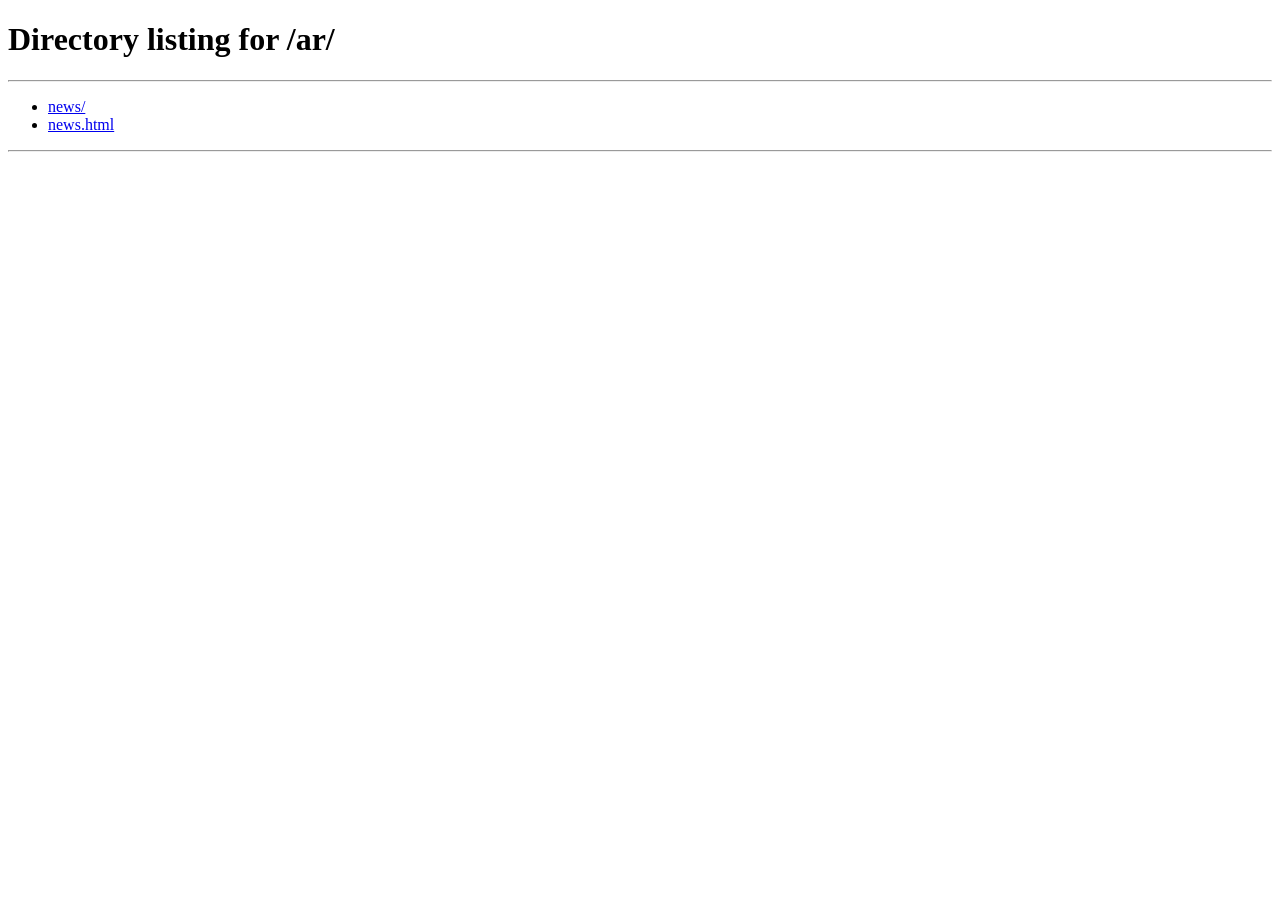
==== index.html @ 834af96a "Refresh homepage latest news block Co-Authored-By: Claude Opus 5 <noreply@anthropic.com> Claude-Sess" ====
<!DOCTYPE html>
<html lang="en">
<head>
  <meta charset="UTF-8" />
  <meta name="viewport" content="width=device-width, initial-scale=1.0" />
  <script>
    /* Arabic is this site's default language. Anyone opening the root URL is sent to the
       Arabic homepage. Choosing English from the Arabic page carries ?lang=en, which is
       remembered for the rest of that browsing session so the visitor is not bounced back
       while reading. If anything fails, this English page simply stays visible. */
    (function () {
      try {
        if (window.location.search.indexOf('lang=en') !== -1) {
          sessionStorage.setItem('es-lang', 'en');
          return;
        }
        if (sessionStorage.getItem('es-lang') === 'en') { return; }
        window.location.replace('ar/');
      } catch (e) { /* leave the English homepage in place */ }
    })();
  </script>
  <meta name="description" content="EnvironmSafe: HSE, LPG systems, fire protection, inspection, engineering and construction, and NEBOSH and IOSH accredited training across Yemen and the region." />
  <title>EnvironmSafe | Environmental · Safety · Engineering Solutions</title>
  <link rel="preconnect" href="https://fonts.googleapis.com" />
  <link rel="preconnect" href="https://fonts.gstatic.com" crossorigin />
  <link href="https://fonts.googleapis.com/css2?family=Inter:wght@300;400;500;600;700&family=Montserrat:wght@600;700;800&family=Tajawal:wght@400;500;700;800&display=swap" rel="stylesheet" />
  <link rel="stylesheet" href="https://cdnjs.cloudflare.com/ajax/libs/font-awesome/6.5.0/css/all.min.css" />
  <link rel="stylesheet" href="css/styles.css" />

  <!-- SEO: canonical, hreflang, Open Graph, Twitter Card, JSON-LD -->
  <link rel="canonical" href="https://www.environmsafe.com/" />
  <link rel="alternate" hreflang="en" href="https://www.environmsafe.com/" />
  <link rel="alternate" hreflang="ar" href="https://www.environmsafe.com/ar/" />
  <link rel="alternate" hreflang="x-default" href="https://www.environmsafe.com/ar/" />
  <meta property="og:type" content="website" />
  <meta property="og:site_name" content="EnvironmSafe" />
  <meta property="og:locale" content="en_US" />
  <meta property="og:url" content="https://www.environmsafe.com/" />
  <meta property="og:title" content="EnvironmSafe | Environmental · Safety · Engineering Solutions" />
  <meta property="og:description" content="Expert HSE consulting, NEBOSH & IOSH accredited training, LPG systems, fire protection, inspection, engineering, HVAC, and maintenance solutions." />
  <meta property="og:image" content="https://www.environmsafe.com/img/og-image.png" />
  <meta name="twitter:card" content="summary_large_image" />
  <meta name="twitter:title" content="EnvironmSafe | Environmental · Safety · Engineering Solutions" />
  <meta name="twitter:description" content="Expert HSE consulting, NEBOSH & IOSH accredited training, LPG systems, fire protection, inspection, engineering, HVAC, and maintenance solutions." />
  <meta name="twitter:image" content="https://www.environmsafe.com/img/og-image.png" />
  <script type="application/ld+json">
{
    "@context": "https://schema.org",
    "@graph": [
        {
            "@type": "Organization",
            "@id": "https://www.environmsafe.com/#organization",
            "name": "EnvironmSafe",
            "url": "https://www.environmsafe.com",
            "logo": {
                "@type": "ImageObject",
                "url": "https://www.environmsafe.com/img/og-image.png"
            },
            "telephone": "+967783402932",
            "email": "support@environmsafe.com",
            "areaServed": "YE",
            "contactPoint": {
                "@type": "ContactPoint",
                "telephone": "+967783402932",
                "contactType": "customer service",
                "areaServed": "YE",
                "availableLanguage": [
                    "English",
                    "Arabic"
                ]
            }
        },
        {
            "@type": "WebSite",
            "@id": "https://www.environmsafe.com/#website",
            "url": "https://www.environmsafe.com",
            "name": "EnvironmSafe",
            "publisher": {
                "@id": "https://www.environmsafe.com/#organization"
            }
        },
        {
            "@type": "LocalBusiness",
            "@id": "https://www.environmsafe.com/#localbusiness",
            "name": "EnvironmSafe",
            "description": "Expert HSE consulting, NEBOSH & IOSH training, LPG systems, fire protection, inspection, engineering, HVAC, and maintenance solutions.",
            "url": "https://www.environmsafe.com",
            "telephone": "+967783402932",
            "email": "support@environmsafe.com",
            "address": {
                "@type": "PostalAddress",
                "addressCountry": "YE"
            },
            "openingHoursSpecification": {
                "@type": "OpeningHoursSpecification",
                "dayOfWeek": [
                    "Sunday",
                    "Monday",
                    "Tuesday",
                    "Wednesday",
                    "Thursday"
                ],
                "opens": "08:00",
                "closes": "17:00"
            }
        }
    ]
}
  </script>
</head>
<body>

  <!-- HEADER -->
  <header class="header" id="header">
    <div class="container header__inner">
      <a href="index.html" class="logo">
        <img src="./img/logo.png" alt="EnvironmSafe" class="logo__img" />
      </a>
      <nav class="nav" id="nav">
        <ul class="nav__list">
          <li class="nav__item">
            <a href="index.html" class="nav__link" data-page="index"><span data-i18n="nav_home">Home</span></a>
          </li>
          <li class="nav__item nav__item--dropdown">
            <button class="nav__link nav__dropdown-toggle" aria-haspopup="true" aria-expanded="false">
              <span data-i18n="nav_services">Services</span>
              <i class="fa-solid fa-chevron-down nav__chevron"></i>
            </button>
            <ul class="nav__dropdown" role="menu">
              <li><a href="services/hse.html" class="nav__dropdown-link"><i class="fa-solid fa-shield-halved"></i><span data-i18n="svc_hse">HSE</span></a></li>
              <li><a href="services/evaluation.html" class="nav__dropdown-link"><i class="fa-solid fa-clipboard-check"></i><span data-i18n="svc_eval">Evaluation</span></a></li>
              <li><a href="services/lpg-systems.html" class="nav__dropdown-link"><i class="fa-solid fa-fire-flame-curved"></i><span data-i18n="svc_lpg">LPG Systems</span></a></li>
              <li><a href="services/inspection-monitoring.html" class="nav__dropdown-link"><i class="fa-solid fa-magnifying-glass-chart"></i><span data-i18n="svc_insp">Inspection &amp; Monitoring</span></a></li>
              <li><a href="services/engineering-construction.html" class="nav__dropdown-link"><i class="fa-solid fa-hard-hat"></i><span data-i18n="svc_eng">Engineering &amp; Construction</span></a></li>
              <li><a href="services/hvac.html" class="nav__dropdown-link"><i class="fa-solid fa-wind"></i><span data-i18n="svc_hvac">HVAC</span></a></li>
              <li><a href="services/maintenance.html" class="nav__dropdown-link"><i class="fa-solid fa-gears"></i><span data-i18n="svc_maint">Maintenance Services &amp; Parts Supplies</span></a></li>
              <li><a href="services/training.html" class="nav__dropdown-link"><i class="fa-solid fa-chalkboard-user"></i><span data-i18n="svc_training">Training Services</span></a></li>
              <li><a href="services/psv.html" class="nav__dropdown-link"><i class="fa-solid fa-gauge-high"></i><span data-i18n="svc_psv">PSV Testing &amp; Calibration</span></a></li>
            </ul>
          </li>
          <li class="nav__item">
            <a href="news.html" class="nav__link" data-page="news">News</a>
          </li>
          <li class="nav__item">
            <a href="about.html" class="nav__link" data-page="about"><span data-i18n="nav_about">About</span></a>
          </li>
          <li class="nav__item">
            <a href="contact.html" class="nav__link" data-page="contact"><span data-i18n="nav_contact">Contact</span></a>
          </li>
        </ul>
      </nav>
      <div class="header__actions">
        <a href="ar/index.html" class="lang-toggle" aria-label="Arabic version">
          <i class="fa-solid fa-globe"></i>
          <span>عربي</span>
        </a>
        <a href="contact.html" class="btn btn--accent header__cta">Get a Quote</a>
      </div>
      <button class="hamburger" id="hamburger" aria-label="Toggle menu" aria-expanded="false">
        <span></span><span></span><span></span>
      </button>
    </div>
  </header>

  <!-- HERO -->
  <section class="hero">
    <div class="hero__bg"></div>
    <div class="container hero__content">
      <div class="hero__badge fade-up"><i class="fa-solid fa-shield-halved"></i> Trusted EHS &amp; Engineering Partner</div>
      <h1 class="hero__title fade-up">
        Building a <span class="highlight">Safer</span>,<br />
        More Sustainable World
      </h1>
      <p class="hero__subtitle fade-up">
        Comprehensive environmental, safety, construction, inspection,
        engineering, and parts supply solutions — delivered by experts you can trust.
      </p>
      <div class="hero__actions fade-up">
        <a href="services/hse.html" class="btn btn--primary btn--lg">Explore Services</a>
        <a href="contact.html"  class="btn btn--outline btn--lg">Contact Us</a>
      </div>
    </div>
    <div class="hero__scroll-indicator">
      <span>Scroll</span>
      <i class="fa-solid fa-arrow-down"></i>
    </div>
  </section>

  <!-- STATS -->
  <section class="stats">
    <div class="container stats__grid">
      <div class="stat-item">
        <span class="stat-item__number" data-target="15">0</span><span class="stat-item__suffix">+</span>
        <p class="stat-item__label">Key Staff Experience</p>
      </div>
      <div class="stat-item">
        <span class="stat-item__number" data-target="4">0</span>
        <p class="stat-item__label">Professional Certifications</p>
      </div>
      <div class="stat-item">
        <span class="stat-item__number" data-target="8">0</span>
        <p class="stat-item__label">Core Service Areas</p>
      </div>
      <div class="stat-item">
        <span class="stat-item__number" data-target="100">0</span><span class="stat-item__suffix">%</span>
        <p class="stat-item__label">Client Satisfaction</p>
      </div>
    </div>
  </section>

  <!-- SERVICES TEASER -->
  <section class="section services-teaser">
    <div class="container">
      <div class="section__header">
        <span class="section__tag">What We Do</span>
        <h2 class="section__title">Eight Disciplines, One Trusted Partner</h2>
        <p class="section__subtitle">
          From LPG systems and fire protection to precision engineering and environmental compliance,
          we cover every phase of your project with specialized expertise.
        </p>
      </div>
      <div class="teaser__grid">
        <a href="services/hse.html" class="teaser-card fade-up">
          <div class="teaser-card__icon teaser-card__icon--green"><i class="fa-solid fa-shield-halved"></i></div>
          <h3>HSE</h3>
          <p>Health, Safety &amp; Environment management systems and compliance.</p>
        </a>
        <a href="services/evaluation.html" class="teaser-card fade-up">
          <div class="teaser-card__icon teaser-card__icon--blue"><i class="fa-solid fa-clipboard-check"></i></div>
          <h3>Evaluation</h3>
          <p>LPG inspection, boiler performance, electrical efficiency &amp; safety, and fire protection evaluations.</p>
        </a>
        <a href="services/lpg-systems.html" class="teaser-card fade-up">
          <div class="teaser-card__icon teaser-card__icon--orange"><i class="fa-solid fa-fire-flame-curved"></i></div>
          <h3>LPG Systems</h3>
          <p>Design, installation, inspection, and safety management of LPG infrastructure.</p>
        </a>
        <a href="services/inspection-monitoring.html" class="teaser-card fade-up">
          <div class="teaser-card__icon teaser-card__icon--teal"><i class="fa-solid fa-magnifying-glass-chart"></i></div>
          <h3>Inspection &amp; Monitoring</h3>
          <p>Structural inspections and continuous environmental monitoring.</p>
        </a>
        <a href="services/engineering-construction.html" class="teaser-card fade-up">
          <div class="teaser-card__icon teaser-card__icon--orange"><i class="fa-solid fa-hard-hat"></i></div>
          <h3>Engineering &amp; Construction</h3>
          <p>Civil engineering design and full-scope construction management.</p>
        </a>
        <a href="services/hvac.html" class="teaser-card fade-up">
          <div class="teaser-card__icon teaser-card__icon--navy"><i class="fa-solid fa-wind"></i></div>
          <h3>HVAC</h3>
          <p>Commercial &amp; industrial HVAC design, installation, and maintenance.</p>
        </a>
        <a href="services/maintenance.html" class="teaser-card fade-up">
          <div class="teaser-card__icon teaser-card__icon--amber"><i class="fa-solid fa-gears"></i></div>
          <h3>Maintenance &amp; Parts</h3>
          <p>Preventive maintenance programs and industrial parts supply.</p>
        </a>
        <a href="services/training.html" class="teaser-card fade-up">
          <div class="teaser-card__icon teaser-card__icon--teal"><i class="fa-solid fa-chalkboard-user"></i></div>
          <h3>Training Services</h3>
          <p>Specialized HSE training — from safe lifting operations to full HSE transformation.</p>
        </a>
        <a href="services/psv.html" class="teaser-card fade-up">
          <div class="teaser-card__icon" style="background:rgba(227,160,56,0.12); color:var(--clr-accent);"><i class="fa-solid fa-gauge-high"></i></div>
          <h3>PSV Testing &amp; Calibration</h3>
          <p>The region's only certified test bench — PSV inspection, testing, calibration, maintenance &amp; repair.</p>
        </a>
      </div>
      <div class="teaser__cta">
        <a href="services/hse.html" class="btn btn--primary btn--lg">Explore Our Services <i class="fa-solid fa-arrow-right"></i></a>
      </div>
    </div>
  </section>

  <!-- WHY US (condensed) -->
  <section class="section why-us why-us--home">
    <div class="container why-us__inner">
      <div class="why-us__visual fade-up">
        <div class="why-us__graphic">
          <div class="graphic__ring graphic__ring--1"></div>
          <div class="graphic__ring graphic__ring--2"></div>
          <div class="graphic__ring graphic__ring--3"></div>
          <div class="graphic__center"><i class="fa-solid fa-earth-americas"></i></div>
          <div class="graphic__orbit graphic__orbit--1"><span><i class="fa-solid fa-hard-hat"></i></span></div>
          <div class="graphic__orbit graphic__orbit--2"><span><i class="fa-solid fa-shield-halved"></i></span></div>
          <div class="graphic__orbit graphic__orbit--3"><span><i class="fa-solid fa-drafting-compass"></i></span></div>
        </div>
      </div>
      <div class="why-us__content fade-up">
        <span class="section__tag">Why EnvironmSafe</span>
        <h2 class="section__title">Your Trusted Partner Across Every Phase</h2>
        <p class="why-us__text">
          We bring deep expertise in environmental compliance, workplace safety,
          and engineering to every project — giving you a single trusted partner
          from planning through completion.
        </p>
        <div class="why-us__points">
          <div class="point">
            <div class="point__icon"><i class="fa-solid fa-certificate"></i></div>
            <div class="point__body">
              <h4>Certified Professionals</h4>
              <p>Industry certifications in environmental science, safety management, and engineering.</p>
            </div>
          </div>
          <div class="point">
            <div class="point__icon"><i class="fa-solid fa-scale-balanced"></i></div>
            <div class="point__body">
              <h4>Regulatory Expertise</h4>
              <p>Current on all federal, state, and local environmental and safety regulations.</p>
            </div>
          </div>
          <div class="point">
            <div class="point__icon"><i class="fa-solid fa-handshake"></i></div>
            <div class="point__body">
              <h4>End-to-End Support</h4>
              <p>With you at every stage — from initial assessment to final inspection.</p>
            </div>
          </div>
        </div>
        <a href="about.html" class="btn btn--primary" style="margin-top:28px;">Learn More About Us <i class="fa-solid fa-arrow-right"></i></a>
      </div>
    </div>
  </section>

  <!-- FIRE PROTECTION HIGHLIGHT BANNER -->
  <section class="fire-protect-banner">
    <div class="container fire-protect-banner__inner">
      <div class="fire-protect-banner__stat">
        <div class="fire-protect-banner__number">85<span>%</span></div>
        <p class="fire-protect-banner__stat-label">Average Insurance Savings</p>
      </div>
      <div class="fire-protect-banner__content">
        <h2>Certified Fire Protection — Reduce Insurance Costs by Up to 85%</h2>
        <p>
          Our NFPA CFPS-certified fire protection team designs, installs, and certifies
          fire systems that protect your assets and dramatically reduce insurance premiums.
          Consulting, design, evaluation, inspection, supply, and installation — all from one partner.
        </p>
        <a href="services/hse.html" class="btn btn--accent btn--lg">Explore Fire Protection Services <i class="fa-solid fa-arrow-right"></i></a>
      </div>
    </div>
  </section>

  <!-- CERTIFICATIONS TRUST BAR -->
  <section class="cert-trust-bar">
    <div class="container cert-trust-bar__inner">
      <span class="cert-trust-bar__label">Our Certifications</span>
      <div class="cert-trust-bar__items">
        <div class="cert-trust-item">
          <i class="fa-solid fa-fire-flame-curved"></i>
          <div>
            <strong>CFPS Certified</strong>
            <span>Certified Fire Protection Specialists (NFPA)</span>
          </div>
        </div>
        <div class="cert-trust-item">
          <i class="fa-solid fa-book-open"></i>
          <div>
            <strong>NFPA Standards</strong>
            <span>All fire &amp; LPG work per NFPA codes</span>
          </div>
        </div>
        <div class="cert-trust-item">
          <i class="fa-solid fa-industry"></i>
          <div>
            <strong>API Compliance</strong>
            <span>Vessel &amp; pipeline inspection per API standards</span>
          </div>
        </div>
      </div>
    </div>
  </section>

  <!-- PARTNERS / CLIENTS -->
  <section class="section partners" style="background:var(--clr-light);">
    <div class="container">
      <div class="section__header">
        <span class="section__tag">Trusted By</span>
        <h2 class="section__title">Our Partners &amp; Clients</h2>
        <p class="section__subtitle">We are proud to serve leading international organizations, government agencies, and private sector companies across Yemen and the region.</p>
      </div>
      <div class="partners__grid">
        <div class="partner-card fade-up"><img src="img/partners/unhcr.jpg" alt="UNHCR" /></div>
        <div class="partner-card fade-up"><img src="img/partners/adra.jpg" alt="ADRA" /></div>
        <div class="partner-card fade-up"><img src="img/partners/fao.jpg" alt="FAO" /></div>
        <div class="partner-card fade-up"><img src="img/partners/omv.jpg" alt="OMV" /></div>
        <div class="partner-card fade-up"><img src="img/partners/ycsr.jpg" alt="YCSR" /></div>
        <div class="partner-card fade-up"><img src="img/partners/green-power.jpg" alt="Green Power Future Energy" /></div>
        <div class="partner-card fade-up"><img src="img/partners/nfmc.jpg" alt="NFMC" /></div>
        <div class="partner-card fade-up"><img src="img/partners/rayel-saeed.jpg" alt="Rayel Saeed Anam &amp; Co." /></div>
        <div class="partner-card fade-up"><img src="img/partners/soham.jpg" alt="Soham Engineering" /></div>
        <div class="partner-card fade-up"><img src="img/partners/alarabiya.jpg" alt="Alarabiya" /></div>
        <div class="partner-card fade-up"><img src="img/partners/yephco.jpg" alt="YEPHCO" /></div>
        <div class="partner-card fade-up"><img src="img/partners/zailco.jpg" alt="ZAILCO" /></div>
        <div class="partner-card fade-up"><img src="img/partners/aic.jpg" alt="AIC" /></div>
        <div class="partner-card fade-up"><img src="img/partners/global-pharma.jpg" alt="Global Pharma Co." /></div>
        <div class="partner-card fade-up"><img src="img/partners/nadia-food.jpg" alt="Nadia Food" /></div>
        <div class="partner-card fade-up"><img src="img/partners/yemen-snack.jpg" alt="Yemen Snack Food Co." /></div>
        <div class="partner-card fade-up"><img src="img/partners/unity-cement.jpg" alt="Unity Cement" /></div>
        <div class="partner-card fade-up"><img src="img/partners/ycgsi.jpg" alt="YCGSI" /></div>
        <div class="partner-card fade-up"><img src="img/partners/riic.jpg" alt="RIIC" /></div>
        <div class="partner-card fade-up"><img src="img/partners/seera-cement.png" alt="Seera Cement" /></div>
        <div class="partner-card fade-up"><img src="img/partners/un.jpg" alt="United Nations" /></div>
        <div class="partner-card fade-up"><img src="img/partners/ycpmi.png" alt="YCPMI" /></div>
      </div>
    </div>
  </section>

  <!-- LATEST NEWS -->
  <section class="section services" id="latest-news">
    <div class="container">
      <div class="section__header">
        <span class="section__tag">Insights</span>
        <h2 class="section__title">Latest from EnvironmSafe</h2>
        <p class="section__subtitle">Practical safety guidance, service spotlights, and regulatory updates from our HSE and engineering team.</p>
      </div>
      <div class="services__grid">
        <!-- LATEST-NEWS:START -->

        <article class="service-card fade-up">
          <div class="service-card__icon service-card__icon--green"><i class="fa-solid fa-temperature-high"></i></div>
          <h3 class="service-card__title">Boiler Inspection: What Is Actually Being Checked</h3>
          <p class="service-card__desc">A certificate records what one person saw on one day. The scope behind it is what actually tells you whether the boiler is safe.</p>
          <a href="news/2026-09-08-boiler-inspection-what-is-actually-checked.html" class="service-card__cta">Read the full post <i class="fa-solid fa-arrow-right"></i></a>
        </article>
        <article class="service-card fade-up">
          <div class="service-card__icon service-card__icon--amber"><i class="fa-solid fa-bolt"></i></div>
          <h3 class="service-card__title">Arc Flash: The Electrical Hazard Most Facilities Never Assess</h3>
          <p class="service-card__desc">Everyone guards against shock. Arc flash is the one that causes the catastrophic injuries, and most sites have never assessed it.</p>
          <a href="news/2026-09-07-arc-flash-the-electrical-hazard-nobody-assesses.html" class="service-card__cta">Read the full post <i class="fa-solid fa-arrow-right"></i></a>
        </article>
        <article class="service-card fade-up">
          <div class="service-card__icon service-card__icon--orange"><i class="fa-solid fa-file-signature"></i></div>
          <h3 class="service-card__title">A Permit to Work Is What Stops Two Crews Colliding</h3>
          <p class="service-card__desc">Two activities, each safe on its own, combining badly. That is how most multi-contractor incidents actually happen.</p>
          <a href="news/2026-09-06-permit-to-work-stops-two-crews-colliding.html" class="service-card__cta">Read the full post <i class="fa-solid fa-arrow-right"></i></a>
        </article>

<!-- LATEST-NEWS:END -->
      </div>
      <div class="teaser__cta">
        <a href="news.html" class="btn btn--primary btn--lg">View all news &amp; insights <i class="fa-solid fa-arrow-right"></i></a>
      </div>
    </div>
  </section>

  <!-- CTA BANNER -->
  <section class="cta-banner">
    <div class="container cta-banner__inner">
      <div class="cta-banner__text">
        <h2>Ready to Work With Us?</h2>
        <p>Tell us about your project and get a customized quote from our team of experts.</p>
      </div>
      <a href="contact.html" class="btn btn--white btn--lg">Get a Free Quote</a>
    </div>
  </section>

  <!-- SPEAK UP: complaints and concerns, customers and employees -->
  <section class="speakup">
    <div class="container speakup__inner">
      <p class="speakup__text">
        <i class="fa-solid fa-shield-heart"></i>
        <span><strong>Something wrong, or a safety concern?</strong> Customers and staff can tell us directly &mdash; anonymously if you prefer.</span>
      </p>
      <div class="speakup__links">
        <a href="complaint.html" class="speakup__link">Raise a concern</a>
      </div>
    </div>
  </section>

  <!-- FOOTER -->
  <footer class="footer">
    <div class="container footer__inner">
      <div class="footer__brand">
        <a href="index.html" class="logo logo--light">
          <img src="./img/logo.png" alt="EnvironmSafe" class="logo__img" />
        </a>
        <p>Expert environmental, safety, construction, inspection, engineering &amp; parts supply solutions.</p>
        <div class="contact__social">
          <a href="#" aria-label="LinkedIn"><i class="fa-brands fa-linkedin-in"></i></a>
          <a href="#" aria-label="Twitter"><i class="fa-brands fa-x-twitter"></i></a>
          <a href="#" aria-label="Facebook"><i class="fa-brands fa-facebook-f"></i></a>
        </div>
      </div>
      <div class="footer__links">
        <h4>Quick Links</h4>
        <ul>
          <li><a href="index.html">Home</a></li>
          <li><a href="services/hse.html">All Services</a></li>
          <li><a href="news.html">News</a></li>
          <li><a href="about.html">About Us</a></li>
          <li><a href="contact.html">Contact</a></li>
          <li><a href="complaint.html">Raise a Concern</a></li>
        </ul>
      </div>
      <div class="footer__services">
        <h4>Our Services</h4>
        <ul>
          <li><a href="services/hse.html">HSE</a></li>
          <li><a href="services/evaluation.html">Evaluation</a></li>
          <li><a href="services/lpg-systems.html">LPG Systems</a></li>
          <li><a href="services/inspection-monitoring.html">Inspection &amp; Monitoring</a></li>
          <li><a href="services/engineering-construction.html">Engineering &amp; Construction</a></li>
          <li><a href="services/hvac.html">HVAC</a></li>
          <li><a href="services/maintenance.html">Maintenance &amp; Parts Supplies</a></li>
          <li><a href="services/training.html">Training Services</a></li>
          <li><a href="services/psv.html">PSV Testing &amp; Calibration</a></li>
        </ul>
      </div>
      <div class="footer__contact">
        <h4>Contact</h4>
        <ul>
          <li><i class="fa-solid fa-phone"></i> +967 78 340 2932</li>
          <li><i class="fa-solid fa-envelope"></i> support@environmsafe.com</li>
          <li><i class="fa-solid fa-globe"></i> www.environmsafe.com</li>
        </ul>
      </div>
    </div>
    <div class="footer__bottom">
      <div class="container footer__bottom-inner">
        <p>&copy; <span class="year"></span> EnvironmSafe. All rights reserved.</p>
        <p>Environmental &middot; Safety &middot; Engineering</p>
      </div>
    </div>
  </footer>

  <button class="back-to-top" id="backToTop" aria-label="Back to top">
    <i class="fa-solid fa-arrow-up"></i>
  </button>

  <script src="js/main.js"></script>
</body>
</html>
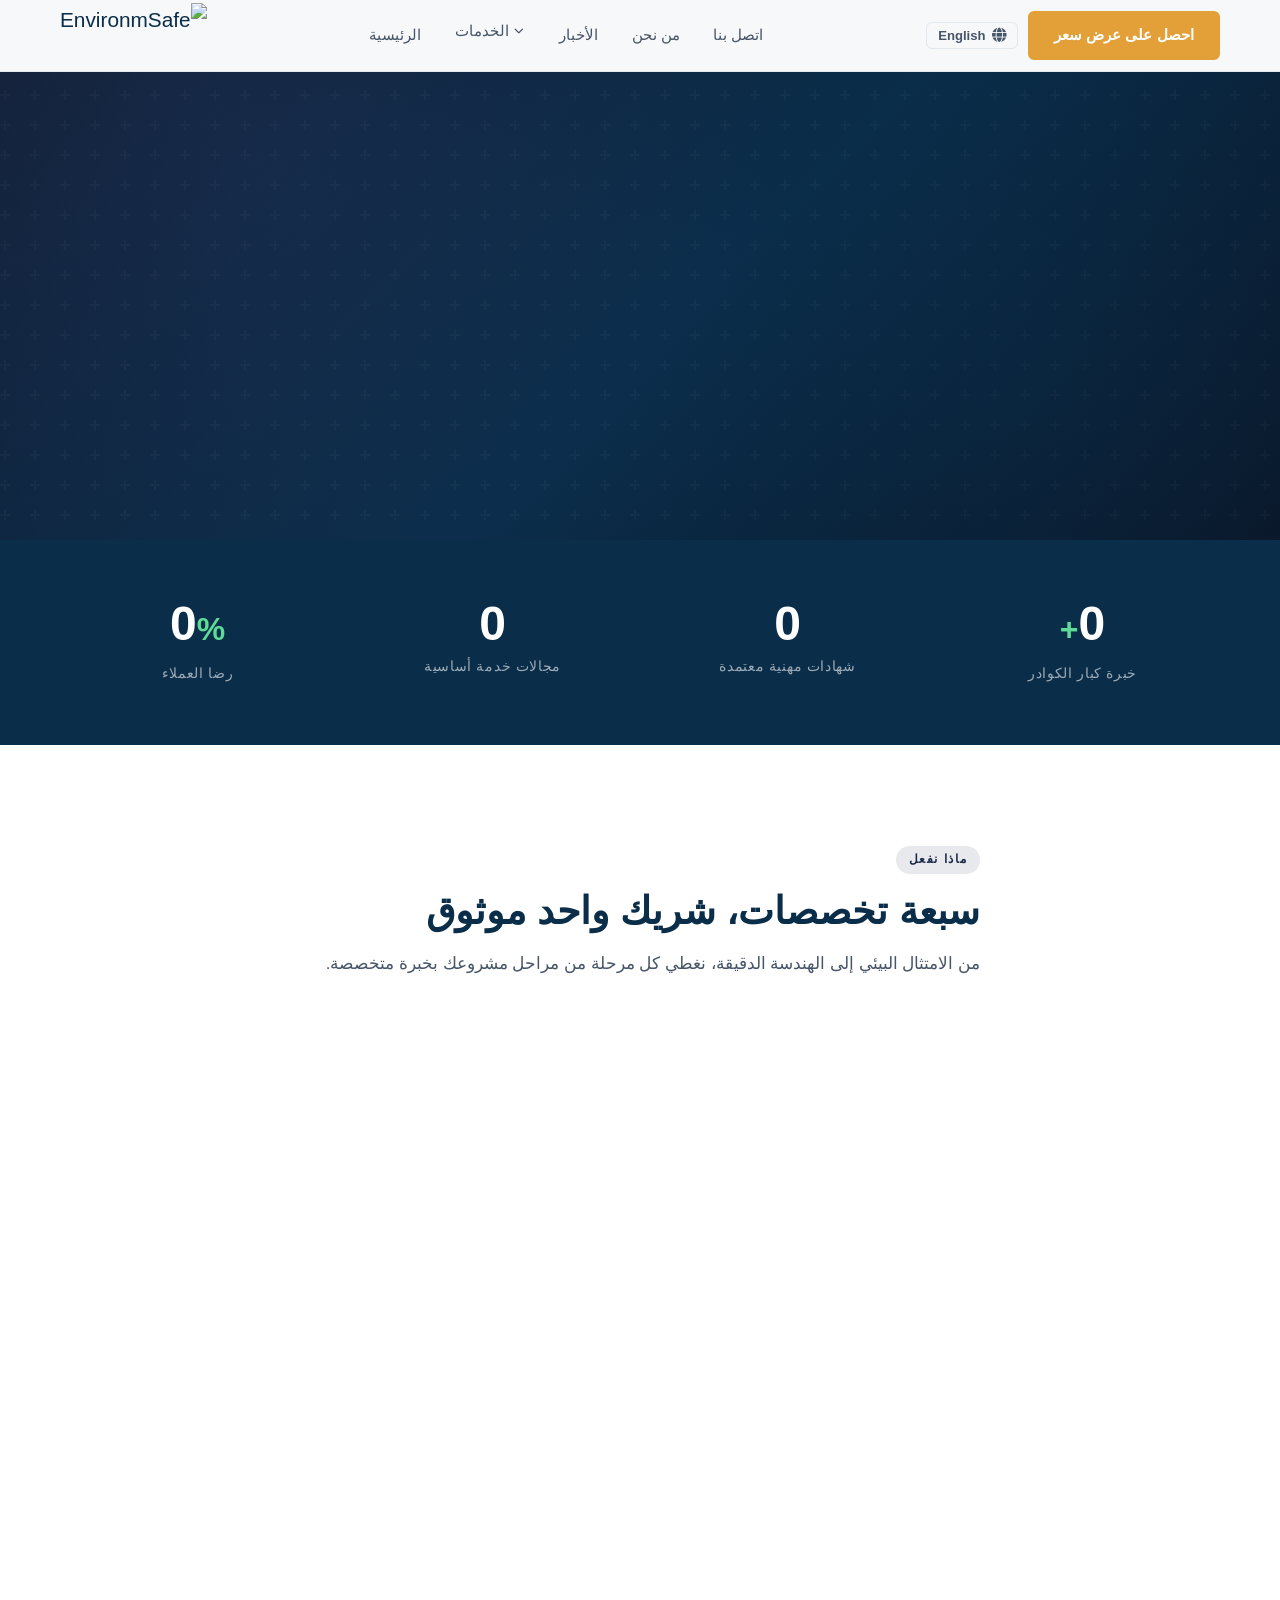
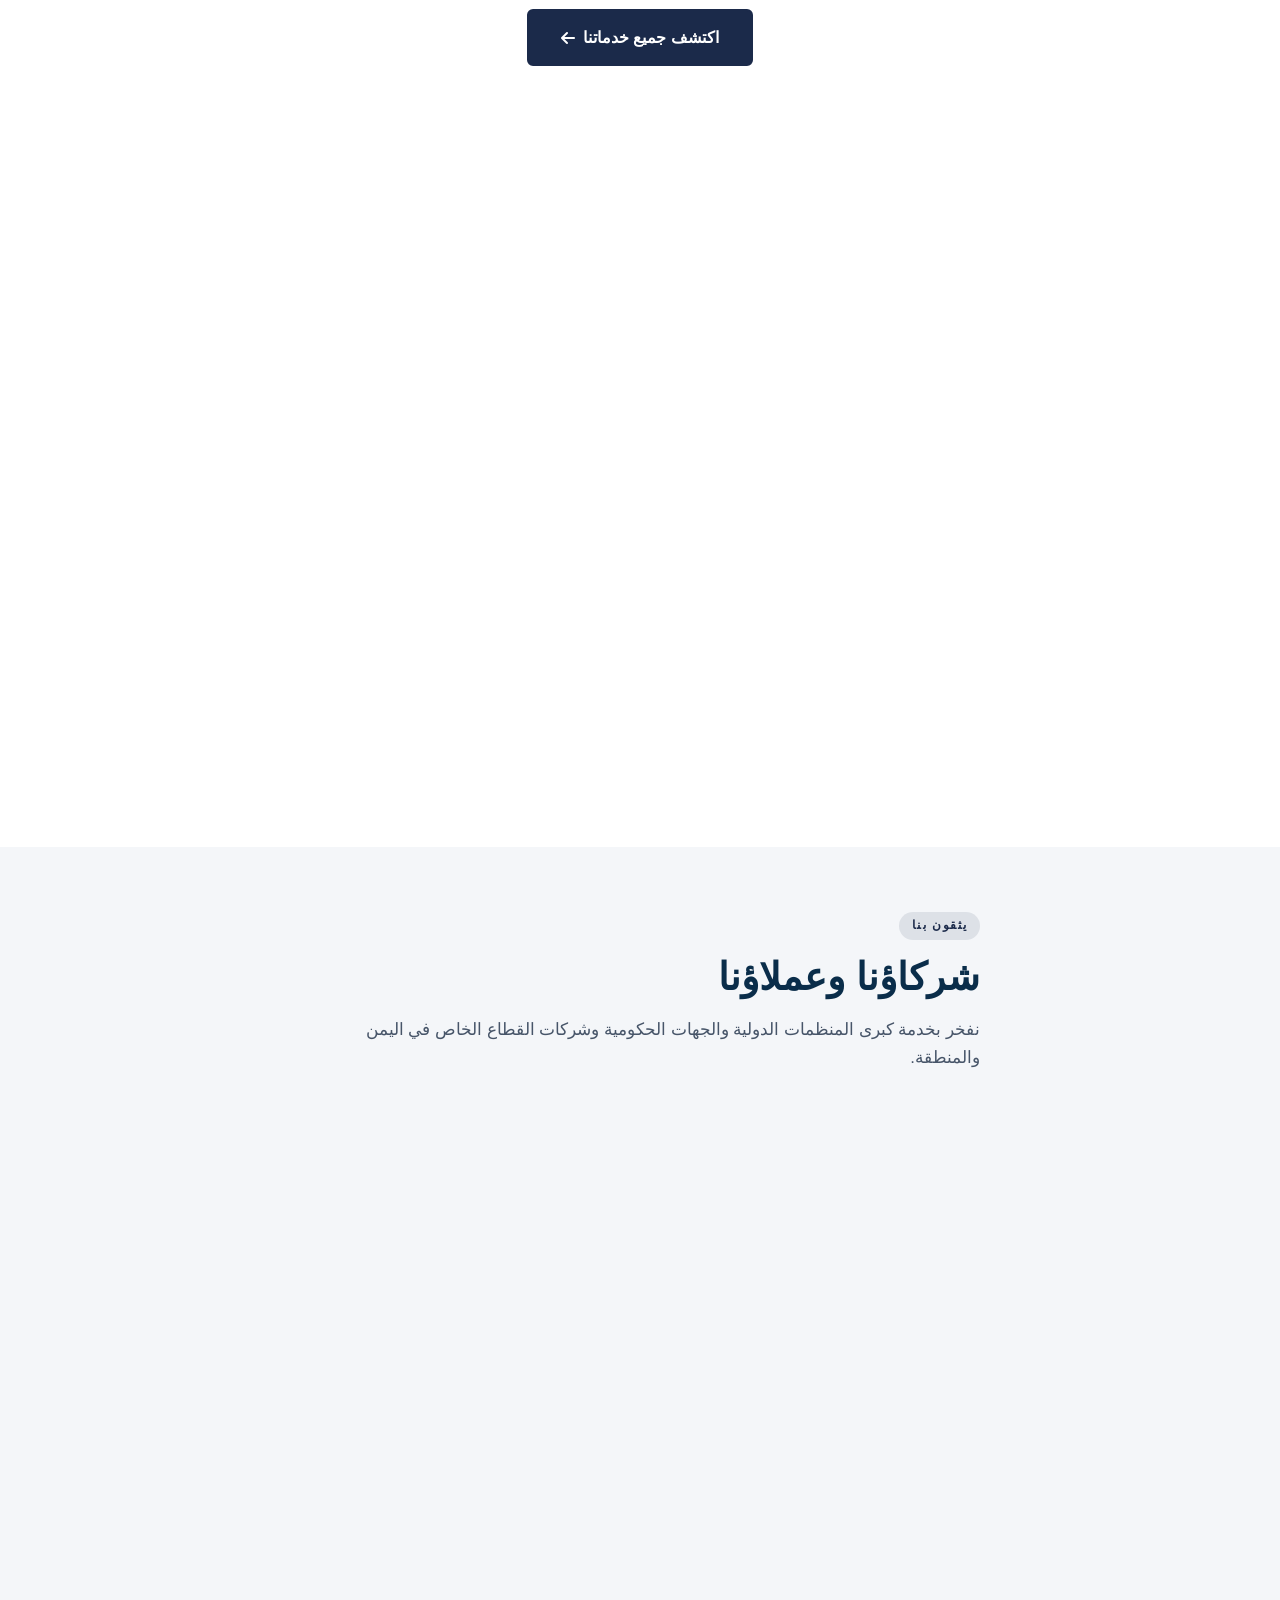
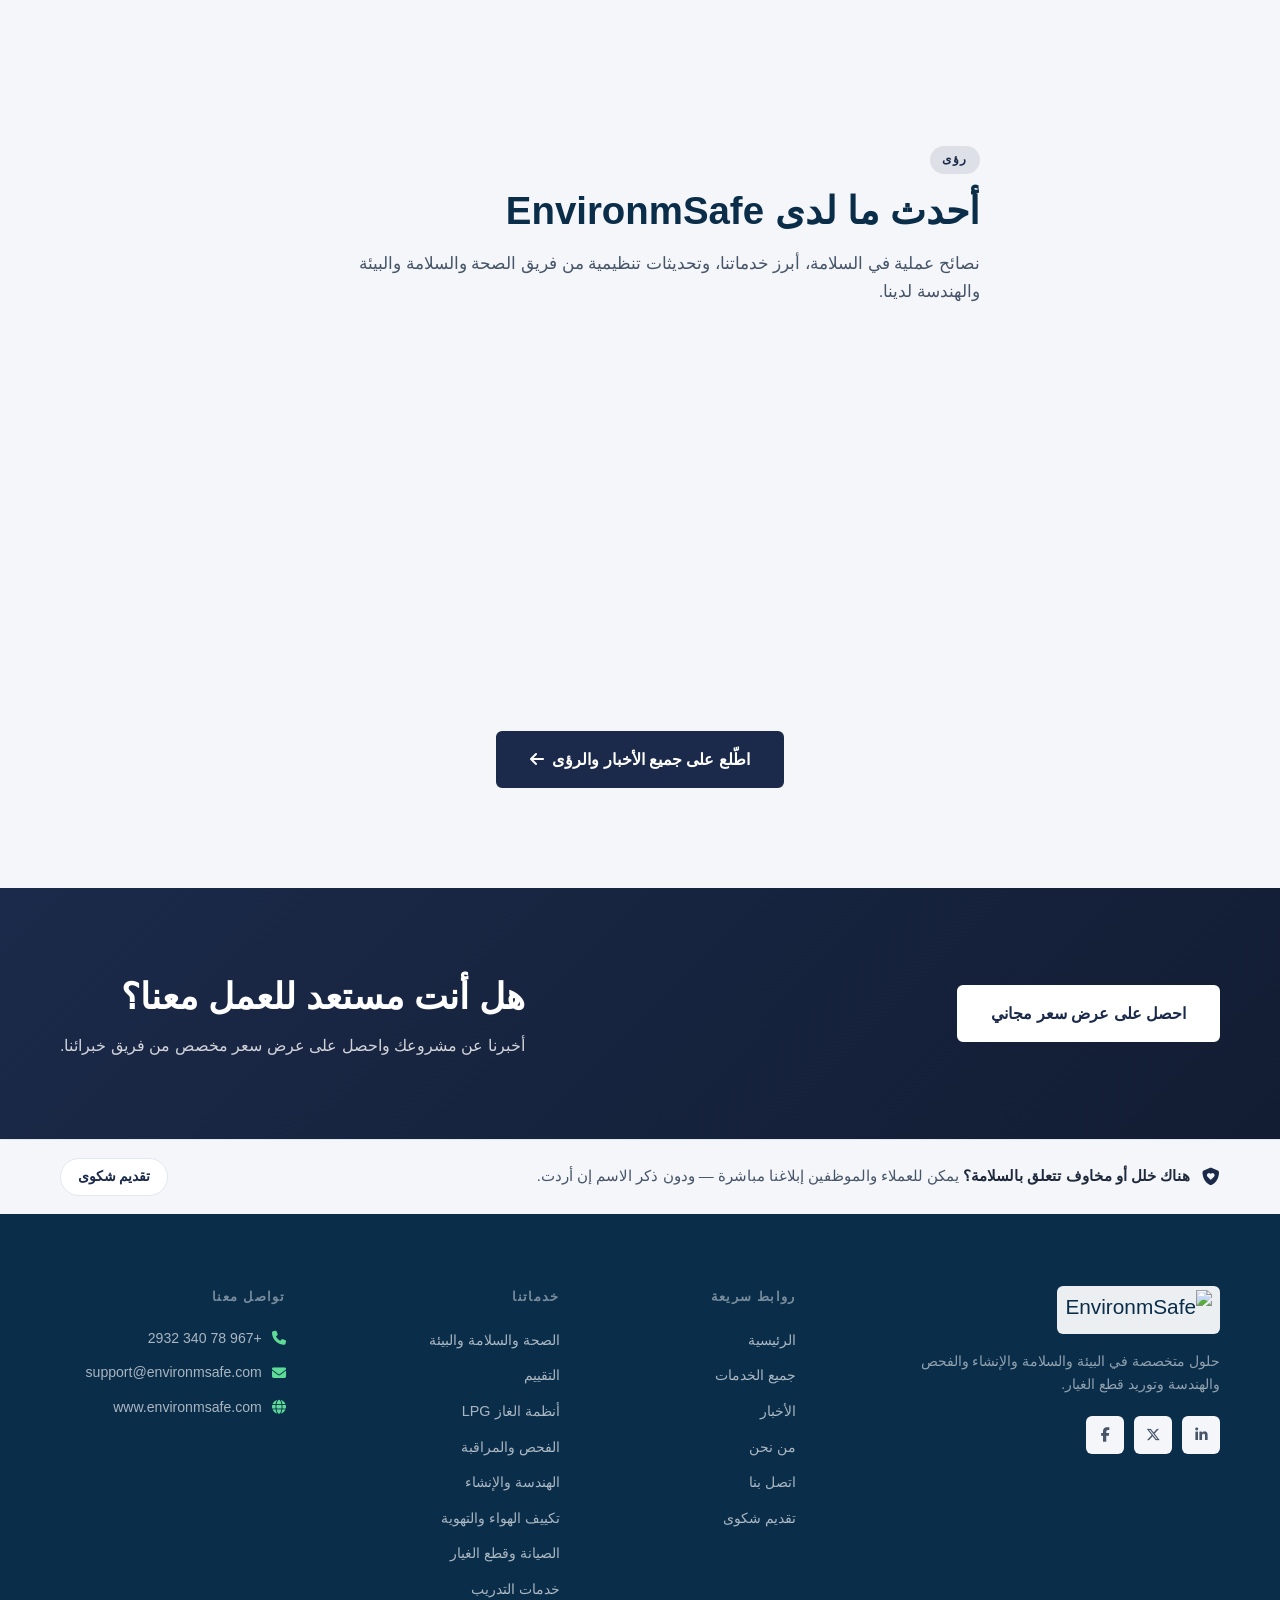
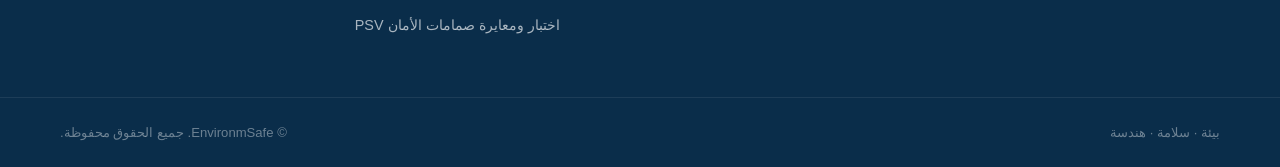
==== commit 5d1b3150: "Split the homepage complaint entry into customer and staff routes Drops the word safety from the str" ====
--- a/index.html
+++ b/index.html
@@ -460,10 +460,11 @@
     <div class="container speakup__inner">
       <p class="speakup__text">
         <i class="fa-solid fa-shield-heart"></i>
-        <span><strong>Something wrong, or a safety concern?</strong> Customers and staff can tell us directly &mdash; anonymously if you prefer.</span>
+        <span><strong>Something not right?</strong> Customers and staff can tell us directly &mdash; anonymously if you prefer.</span>
       </p>
       <div class="speakup__links">
-        <a href="complaint.html" class="speakup__link">Raise a concern</a>
+        <a href="complaint.html" class="speakup__link">Customer complaint</a>
+        <a href="grievance.html" class="speakup__link">Staff complaint</a>
       </div>
     </div>
   </section>
@@ -490,7 +491,8 @@
           <li><a href="news.html">News</a></li>
           <li><a href="about.html">About Us</a></li>
           <li><a href="contact.html">Contact</a></li>
-          <li><a href="complaint.html">Raise a Concern</a></li>
+          <li><a href="complaint.html">Customer Complaints</a></li>
+          <li><a href="grievance.html">Staff Complaints</a></li>
         </ul>
       </div>
       <div class="footer__services">
--- a/css/styles.css
+++ b/css/styles.css
@@ -0,0 +1,1996 @@
+/* ====================================================
+   EnvironmSafe — Professional Website Stylesheet
+   ==================================================== */
+
+/* ---------- CSS Variables ---------- */
+:root {
+  --clr-primary:    #1B2A4A;
+  --clr-primary-dk: #121D33;
+  --clr-primary-lt: #2A3F6E;
+  --clr-secondary:  #0a2d4a;
+  --clr-accent:     #E3A038;
+  --clr-accent-dk:  #C7841F;
+  --clr-teal:       #0d7f8a;
+  --clr-navy:       #1B2A4A;
+  --clr-amber:      #E3A038;
+  --clr-light:      #F4F6F9;
+  --clr-white:      #ffffff;
+  --clr-text:       #1e293b;
+  --clr-text-md:    #475569;
+  --clr-text-lt:    #94a3b8;
+  --clr-border:     #e2e8f0;
+
+  --font-body:      'Inter', sans-serif;
+  --font-head:      'Montserrat', sans-serif;
+
+  --shadow-sm:  0 1px 3px rgba(0,0,0,.08), 0 1px 2px rgba(0,0,0,.06);
+  --shadow-md:  0 4px 16px rgba(0,0,0,.10);
+  --shadow-lg:  0 10px 40px rgba(0,0,0,.14);
+  --shadow-xl:  0 20px 60px rgba(0,0,0,.18);
+
+  --radius-sm:  6px;
+  --radius-md:  12px;
+  --radius-lg:  20px;
+  --radius-xl:  32px;
+
+  --transition: 0.28s ease;
+  --header-h:   72px;
+}
+
+/* ---------- Reset ---------- */
+*, *::before, *::after { box-sizing: border-box; margin: 0; padding: 0; }
+html { scroll-behavior: smooth; font-size: 16px; }
+body {
+  font-family: var(--font-body);
+  color: var(--clr-text);
+  background: var(--clr-white);
+  line-height: 1.6;
+  overflow-x: hidden;
+}
+img { display: block; max-width: 100%; }
+a { color: inherit; text-decoration: none; }
+ul { list-style: none; }
+button { cursor: pointer; border: none; background: none; font-family: inherit; }
+input, textarea, select {
+  font-family: inherit;
+  font-size: 1rem;
+  color: var(--clr-text);
+}
+
+/* ---------- Utilities ---------- */
+.container {
+  width: min(1160px, 100% - 2.5rem);
+  margin-inline: auto;
+}
+
+.section { padding: 100px 0; }
+
+.section__header {
+  text-align: center;
+  max-width: 680px;
+  margin: 0 auto 60px;
+}
+
+.section__tag {
+  display: inline-block;
+  font-size: .78rem;
+  font-weight: 600;
+  letter-spacing: .12em;
+  text-transform: uppercase;
+  color: var(--clr-primary);
+  background: rgba(27,42,74,.1);
+  padding: .3em 1em;
+  border-radius: 99px;
+  margin-bottom: 14px;
+}
+
+.section__title {
+  font-family: var(--font-head);
+  font-size: clamp(1.75rem, 3vw, 2.5rem);
+  font-weight: 800;
+  color: var(--clr-secondary);
+  line-height: 1.2;
+  margin-bottom: 16px;
+}
+
+.section__subtitle {
+  font-size: 1.05rem;
+  color: var(--clr-text-md);
+  line-height: 1.7;
+}
+
+/* ---------- Buttons ---------- */
+.btn {
+  display: inline-flex;
+  align-items: center;
+  gap: 8px;
+  font-family: var(--font-body);
+  font-size: .95rem;
+  font-weight: 600;
+  padding: .7em 1.6em;
+  border-radius: var(--radius-sm);
+  border: 2px solid transparent;
+  transition: all var(--transition);
+  white-space: nowrap;
+}
+.btn--primary {
+  background: var(--clr-primary);
+  color: var(--clr-white);
+  border-color: var(--clr-primary);
+}
+.btn--primary:hover {
+  background: var(--clr-primary-dk);
+  border-color: var(--clr-primary-dk);
+  transform: translateY(-2px);
+  box-shadow: var(--shadow-md);
+}
+.btn--accent {
+  background: var(--clr-accent);
+  color: var(--clr-white);
+  border-color: var(--clr-accent);
+}
+.btn--accent:hover {
+  background: var(--clr-accent-dk);
+  border-color: var(--clr-accent-dk);
+  transform: translateY(-2px);
+  box-shadow: var(--shadow-md);
+}
+.btn--outline {
+  background: transparent;
+  color: var(--clr-white);
+  border-color: rgba(255,255,255,.7);
+}
+.btn--outline:hover {
+  background: rgba(255,255,255,.12);
+  border-color: var(--clr-white);
+}
+.btn--white {
+  background: var(--clr-white);
+  color: var(--clr-primary);
+  border-color: var(--clr-white);
+}
+.btn--white:hover {
+  background: var(--clr-light);
+  transform: translateY(-2px);
+  box-shadow: var(--shadow-md);
+}
+.btn--lg { padding: .85em 2em; font-size: 1rem; }
+.btn--full { width: 100%; justify-content: center; }
+
+/* ---------- Header ---------- */
+.header {
+  position: fixed;
+  top: 0; left: 0; right: 0;
+  z-index: 1000;
+  height: var(--header-h);
+  background: rgba(255,255,255,.97);
+  backdrop-filter: blur(12px);
+  border-bottom: 1px solid var(--clr-border);
+  transition: box-shadow var(--transition);
+}
+.header.scrolled { box-shadow: var(--shadow-md); }
+
+.header__inner {
+  display: flex;
+  align-items: center;
+  justify-content: space-between;
+  height: 100%;
+  gap: 20px;
+}
+
+.logo {
+  display: flex;
+  align-items: center;
+  gap: 10px;
+  font-family: var(--font-head);
+  font-size: 1.3rem;
+  color: var(--clr-secondary);
+}
+.logo__img {
+  height: 65px;
+  width: auto;
+  display: block;
+  object-fit: contain;
+}
+.logo--light .logo__img { background: rgba(255,255,255,0.92); border-radius: var(--radius-sm); padding: 4px 8px; height: 48px; }
+.logo__icon {
+  width: 36px; height: 36px;
+  background: var(--clr-primary);
+  border-radius: var(--radius-sm);
+  display: flex; align-items: center; justify-content: center;
+  color: var(--clr-white);
+  font-size: 1rem;
+}
+.logo--light .logo__text { color: var(--clr-white); }
+.logo--light .logo__icon { background: rgba(255,255,255,.2); }
+
+.nav__list {
+  display: flex;
+  gap: 4px;
+}
+.nav__link {
+  display: block;
+  padding: .5em 1em;
+  font-size: .92rem;
+  font-weight: 500;
+  color: var(--clr-text-md);
+  border-radius: var(--radius-sm);
+  transition: color var(--transition), background var(--transition);
+}
+.nav__link:hover,
+.nav__link.active {
+  color: var(--clr-primary);
+  background: rgba(27,42,74,.07);
+}
+
+.header__cta { display: none; }
+@media (min-width: 768px) { .header__cta { display: inline-flex; } }
+
+.hamburger {
+  display: flex;
+  flex-direction: column;
+  justify-content: space-between;
+  width: 26px; height: 18px;
+  padding: 0;
+}
+.hamburger span {
+  display: block;
+  height: 2px;
+  background: var(--clr-text);
+  border-radius: 2px;
+  transition: transform var(--transition), opacity var(--transition);
+}
+.hamburger.open span:nth-child(1) { transform: translateY(8px) rotate(45deg); }
+.hamburger.open span:nth-child(2) { opacity: 0; }
+.hamburger.open span:nth-child(3) { transform: translateY(-8px) rotate(-45deg); }
+
+@media (min-width: 900px) {
+  .hamburger { display: none; }
+}
+
+@media (max-width: 899px) {
+  .nav {
+    position: fixed;
+    top: var(--header-h); left: 0; right: 0;
+    background: var(--clr-white);
+    padding: 1.5rem;
+    border-bottom: 1px solid var(--clr-border);
+    box-shadow: var(--shadow-lg);
+    transform: translateY(-110%);
+    opacity: 0;
+    transition: transform .32s ease, opacity .32s ease;
+    pointer-events: none;
+  }
+  .nav.open {
+    transform: translateY(0);
+    opacity: 1;
+    pointer-events: all;
+  }
+  .nav__list { flex-direction: column; gap: 4px; }
+  .nav__link { font-size: 1rem; padding: .75em 1em; }
+}
+
+/* ---------- Hero ---------- */
+.hero {
+  position: relative;
+  min-height: 60vh;
+  display: flex;
+  align-items: center;
+  padding-top: var(--header-h);
+  overflow: hidden;
+}
+.hero__bg {
+  position: absolute;
+  inset: 0;
+  background:
+    linear-gradient(135deg, var(--clr-primary-dk) 0%, var(--clr-secondary) 55%, #0a1424 100%);
+  z-index: 0;
+}
+.hero__bg::before {
+  content: '';
+  position: absolute;
+  inset: 0;
+  background-image:
+    radial-gradient(circle at 20% 30%, rgba(42,63,110,.25) 0%, transparent 50%),
+    radial-gradient(circle at 80% 70%, rgba(10,45,74,.4) 0%, transparent 50%),
+    url("data:image/svg+xml,%3Csvg width='60' height='60' viewBox='0 0 60 60' xmlns='http://www.w3.org/2000/svg'%3E%3Cg fill='none' fill-rule='evenodd'%3E%3Cg fill='%23ffffff' fill-opacity='0.03'%3E%3Cpath d='M36 34v-4h-2v4h-4v2h4v4h2v-4h4v-2h-4zm0-30V0h-2v4h-4v2h4v4h2V6h4V4h-4zM6 34v-4H4v4H0v2h4v4h2v-4h4v-2H6zM6 4V0H4v4H0v2h4v4h2V6h4V4H6z'/%3E%3C/g%3E%3C/g%3E%3C/svg%3E");
+}
+.hero__content {
+  position: relative;
+  z-index: 1;
+  max-width: 780px;
+  padding: 48px 0;
+}
+.hero__badge {
+  display: inline-flex;
+  align-items: center;
+  gap: 8px;
+  color: rgba(255,255,255,.85);
+  background: rgba(255,255,255,.1);
+  border: 1px solid rgba(255,255,255,.2);
+  padding: .4em 1.1em;
+  border-radius: 99px;
+  font-size: .82rem;
+  font-weight: 500;
+  letter-spacing: .06em;
+  margin-bottom: 18px;
+}
+.hero__title {
+  font-family: var(--font-head);
+  font-size: clamp(2.4rem, 6vw, 4rem);
+  font-weight: 800;
+  color: var(--clr-white);
+  line-height: 1.15;
+  margin-bottom: 16px;
+}
+.hero__title .highlight {
+  color: #5ddb97;
+}
+.hero__subtitle {
+  font-size: clamp(1rem, 2vw, 1.2rem);
+  color: rgba(255,255,255,.75);
+  max-width: 580px;
+  margin-bottom: 28px;
+  line-height: 1.75;
+}
+.hero__actions {
+  display: flex;
+  flex-wrap: wrap;
+  gap: 14px;
+}
+
+.hero__scroll-indicator {
+  /* Hidden: the hero is no longer a full screen, so the section below is already visible
+     on load and a scroll prompt is redundant. Set this back to `flex` to restore it. */
+  display: none;
+  position: absolute;
+  bottom: 18px;
+  left: 50%;
+  transform: translateX(-50%);
+  z-index: 1;
+  flex-direction: column;
+  align-items: center;
+  gap: 6px;
+  color: rgba(255,255,255,.5);
+  font-size: .75rem;
+  letter-spacing: .12em;
+  text-transform: uppercase;
+  animation: bounce 2s infinite;
+}
+@keyframes bounce {
+  0%, 100% { transform: translateX(-50%) translateY(0); }
+  50%        { transform: translateX(-50%) translateY(6px); }
+}
+
+/* ---------- Stats ---------- */
+.stats {
+  background: var(--clr-secondary);
+  padding: 60px 0;
+}
+.stats__grid {
+  display: grid;
+  grid-template-columns: repeat(auto-fit, minmax(160px, 1fr));
+  gap: 20px;
+  text-align: center;
+}
+.stat-item__number {
+  font-family: var(--font-head);
+  font-size: clamp(2rem, 4vw, 3rem);
+  font-weight: 800;
+  color: var(--clr-white);
+  line-height: 1;
+}
+.stat-item__suffix {
+  font-family: var(--font-head);
+  font-size: clamp(1.5rem, 3vw, 2rem);
+  font-weight: 800;
+  color: #5ddb97;
+}
+.stat-item__label {
+  margin-top: 8px;
+  font-size: .85rem;
+  color: rgba(255,255,255,.6);
+  font-weight: 500;
+  letter-spacing: .05em;
+  text-transform: uppercase;
+}
+
+/* ---------- Services ---------- */
+.services { background: var(--clr-light); }
+
+.services__grid {
+  display: grid;
+  grid-template-columns: repeat(auto-fit, minmax(320px, 1fr));
+  gap: 28px;
+}
+
+.service-card {
+  background: var(--clr-white);
+  border-radius: var(--radius-md);
+  padding: 36px 32px;
+  border: 1px solid var(--clr-border);
+  transition: transform var(--transition), box-shadow var(--transition);
+}
+.service-card:hover {
+  transform: translateY(-6px);
+  box-shadow: var(--shadow-lg);
+}
+
+.service-card__icon {
+  width: 60px; height: 60px;
+  border-radius: var(--radius-sm);
+  display: flex; align-items: center; justify-content: center;
+  font-size: 1.5rem;
+  margin-bottom: 20px;
+}
+.service-card__icon--green  { background: rgba(27,42,74,.1);  color: var(--clr-primary); }
+.service-card__icon--blue   { background: rgba(10,45,74,.1);  color: var(--clr-secondary); }
+.service-card__icon--orange { background: rgba(227,160,56,.1); color: var(--clr-accent); }
+.service-card__icon--teal   { background: rgba(13,127,138,.1); color: var(--clr-teal); }
+.service-card__icon--navy   { background: rgba(27,42,74,.1); color: var(--clr-navy); }
+.service-card__icon--amber  { background: rgba(227,160,56,.1);  color: var(--clr-amber); }
+
+.service-card__title {
+  font-family: var(--font-head);
+  font-size: 1.15rem;
+  font-weight: 700;
+  color: var(--clr-secondary);
+  margin-bottom: 12px;
+}
+.service-card__desc {
+  font-size: .93rem;
+  color: var(--clr-text-md);
+  line-height: 1.7;
+  margin-bottom: 20px;
+}
+.service-card__list {
+  display: flex;
+  flex-direction: column;
+  gap: 8px;
+}
+.service-card__list li {
+  display: flex;
+  align-items: center;
+  gap: 10px;
+  font-size: .88rem;
+  color: var(--clr-text-md);
+}
+.service-card__list li i { color: var(--clr-primary); font-size: .75rem; }
+
+/* ---------- Why Us ---------- */
+.why-us { background: var(--clr-white); }
+
+.why-us__inner {
+  display: grid;
+  grid-template-columns: 1fr 1fr;
+  gap: 80px;
+  align-items: center;
+}
+@media (max-width: 860px) {
+  .why-us__inner { grid-template-columns: 1fr; gap: 48px; }
+  .why-us__visual { display: none; }
+}
+
+/* Graphic */
+.why-us__graphic {
+  position: relative;
+  width: 360px;
+  height: 360px;
+  margin: auto;
+}
+.graphic__ring {
+  position: absolute;
+  border-radius: 50%;
+  border: 2px solid;
+  top: 50%; left: 50%;
+  transform: translate(-50%, -50%);
+}
+.graphic__ring--1 { width: 90px;  height: 90px;  border-color: rgba(27,42,74,.25); }
+.graphic__ring--2 { width: 200px; height: 200px; border-color: rgba(27,42,74,.15); }
+.graphic__ring--3 { width: 340px; height: 340px; border-color: rgba(27,42,74,.08); animation: spin 20s linear infinite; }
+.graphic__center {
+  position: absolute;
+  width: 80px; height: 80px;
+  top: 50%; left: 50%;
+  transform: translate(-50%, -50%);
+  background: var(--clr-primary);
+  border-radius: 50%;
+  display: flex; align-items: center; justify-content: center;
+  color: var(--clr-white);
+  font-size: 1.8rem;
+  box-shadow: 0 0 0 8px rgba(27,42,74,.12);
+}
+.graphic__orbit {
+  position: absolute;
+  top: 50%; left: 50%;
+}
+.graphic__orbit span {
+  display: flex;
+  align-items: center;
+  justify-content: center;
+  width: 44px; height: 44px;
+  background: var(--clr-white);
+  border: 2px solid var(--clr-border);
+  border-radius: 50%;
+  box-shadow: var(--shadow-sm);
+  color: var(--clr-primary);
+  font-size: 1rem;
+}
+.graphic__orbit--1 { transform: translate(-50%, -50%) translateX(100px) rotate(0deg);   animation: orbit1 8s linear infinite; }
+.graphic__orbit--2 { transform: translate(-50%, -50%) translateX(100px) rotate(120deg); animation: orbit2 8s linear infinite; }
+.graphic__orbit--3 { transform: translate(-50%, -50%) translateX(100px) rotate(240deg); animation: orbit3 8s linear infinite; }
+@keyframes spin   { to { transform: translate(-50%, -50%) rotate(360deg); } }
+@keyframes orbit1 {
+  from { transform: translate(-50%, -50%) rotate(0deg)   translateX(100px) rotate(0deg); }
+  to   { transform: translate(-50%, -50%) rotate(360deg) translateX(100px) rotate(-360deg); }
+}
+@keyframes orbit2 {
+  from { transform: translate(-50%, -50%) rotate(120deg)  translateX(100px) rotate(-120deg); }
+  to   { transform: translate(-50%, -50%) rotate(480deg)  translateX(100px) rotate(-480deg); }
+}
+@keyframes orbit3 {
+  from { transform: translate(-50%, -50%) rotate(240deg)  translateX(100px) rotate(-240deg); }
+  to   { transform: translate(-50%, -50%) rotate(600deg)  translateX(100px) rotate(-600deg); }
+}
+
+.why-us__text {
+  font-size: 1rem;
+  color: var(--clr-text-md);
+  line-height: 1.75;
+  margin-bottom: 36px;
+}
+.why-us__points { display: flex; flex-direction: column; gap: 24px; }
+.point {
+  display: flex;
+  gap: 16px;
+  align-items: flex-start;
+}
+.point__icon {
+  flex-shrink: 0;
+  width: 44px; height: 44px;
+  background: rgba(27,42,74,.1);
+  border-radius: var(--radius-sm);
+  display: flex; align-items: center; justify-content: center;
+  color: var(--clr-primary);
+  font-size: 1rem;
+}
+.point__body h4 {
+  font-family: var(--font-head);
+  font-size: 1rem;
+  font-weight: 700;
+  color: var(--clr-secondary);
+  margin-bottom: 4px;
+}
+.point__body p { font-size: .88rem; color: var(--clr-text-md); line-height: 1.65; }
+
+/* ---------- CTA Banner ---------- */
+.cta-banner {
+  background: linear-gradient(135deg, var(--clr-primary) 0%, var(--clr-primary-dk) 100%);
+  padding: 80px 0;
+}
+.cta-banner__inner {
+  display: flex;
+  flex-wrap: wrap;
+  align-items: center;
+  justify-content: space-between;
+  gap: 32px;
+}
+.cta-banner__text h2 {
+  font-family: var(--font-head);
+  font-size: clamp(1.5rem, 3vw, 2.25rem);
+  font-weight: 800;
+  color: var(--clr-white);
+  margin-bottom: 8px;
+}
+.cta-banner__text p {
+  color: rgba(255,255,255,.8);
+  font-size: 1rem;
+}
+
+/* ---------- About ---------- */
+.about { background: var(--clr-light); }
+
+.about__grid {
+  display: grid;
+  grid-template-columns: repeat(auto-fit, minmax(280px, 1fr));
+  gap: 28px;
+  margin-bottom: 60px;
+}
+.about__card {
+  background: var(--clr-white);
+  border-radius: var(--radius-md);
+  padding: 36px 28px;
+  border: 1px solid var(--clr-border);
+  text-align: center;
+  transition: transform var(--transition), box-shadow var(--transition);
+}
+.about__card:hover {
+  transform: translateY(-4px);
+  box-shadow: var(--shadow-md);
+}
+.about__card-icon {
+  width: 64px; height: 64px;
+  background: var(--clr-primary);
+  border-radius: 50%;
+  display: flex; align-items: center; justify-content: center;
+  color: var(--clr-white);
+  font-size: 1.4rem;
+  margin: 0 auto 20px;
+}
+.about__card h3 {
+  font-family: var(--font-head);
+  font-size: 1.1rem;
+  font-weight: 700;
+  color: var(--clr-secondary);
+  margin-bottom: 12px;
+}
+.about__card p {
+  font-size: .93rem;
+  color: var(--clr-text-md);
+  line-height: 1.7;
+}
+
+.certifications { text-align: center; }
+.certifications__label {
+  font-size: .82rem;
+  font-weight: 600;
+  letter-spacing: .1em;
+  text-transform: uppercase;
+  color: var(--clr-text-lt);
+  margin-bottom: 20px;
+}
+.certifications__badges {
+  display: flex;
+  flex-wrap: wrap;
+  justify-content: center;
+  gap: 12px;
+}
+.cert-badge {
+  display: inline-flex;
+  align-items: center;
+  gap: 8px;
+  padding: .5em 1.2em;
+  background: var(--clr-white);
+  border: 1px solid var(--clr-border);
+  border-radius: var(--radius-sm);
+  font-size: .85rem;
+  font-weight: 600;
+  color: var(--clr-secondary);
+}
+.cert-badge i { color: var(--clr-accent); }
+
+/* ---------- Contact ---------- */
+.contact { background: var(--clr-white); }
+
+.contact__inner {
+  display: grid;
+  grid-template-columns: 1fr 1.2fr;
+  gap: 80px;
+  align-items: start;
+}
+@media (max-width: 860px) {
+  .contact__inner { grid-template-columns: 1fr; gap: 48px; }
+}
+
+.contact__text {
+  font-size: 1rem;
+  color: var(--clr-text-md);
+  line-height: 1.75;
+  margin-bottom: 36px;
+}
+.contact__details { display: flex; flex-direction: column; gap: 20px; margin-bottom: 32px; }
+.contact__item {
+  display: flex;
+  gap: 14px;
+  align-items: center;
+}
+.contact__item-icon {
+  width: 42px; height: 42px;
+  background: rgba(27,42,74,.1);
+  border-radius: var(--radius-sm);
+  display: flex; align-items: center; justify-content: center;
+  color: var(--clr-primary);
+  font-size: 1rem;
+  flex-shrink: 0;
+}
+.contact__item strong {
+  display: block;
+  font-size: .78rem;
+  font-weight: 600;
+  letter-spacing: .08em;
+  text-transform: uppercase;
+  color: var(--clr-text-lt);
+  margin-bottom: 2px;
+}
+.contact__item a,
+.contact__item span {
+  font-size: .95rem;
+  color: var(--clr-text);
+  font-weight: 500;
+}
+.contact__item a:hover { color: var(--clr-primary); }
+
+.contact__social {
+  display: flex;
+  gap: 10px;
+}
+.contact__social a {
+  width: 38px; height: 38px;
+  background: var(--clr-light);
+  border-radius: var(--radius-sm);
+  display: flex; align-items: center; justify-content: center;
+  color: var(--clr-text-md);
+  font-size: .9rem;
+  transition: background var(--transition), color var(--transition), transform var(--transition);
+}
+.contact__social a:hover {
+  background: var(--clr-primary);
+  color: var(--clr-white);
+  transform: translateY(-2px);
+}
+
+/* Contact Form */
+.contact__form {
+  background: var(--clr-white);
+  border: 1px solid var(--clr-border);
+  border-radius: var(--radius-lg);
+  padding: 40px 36px;
+  box-shadow: var(--shadow-md);
+}
+.form__row {
+  display: grid;
+  grid-template-columns: 1fr 1fr;
+  gap: 20px;
+}
+@media (max-width: 560px) { .form__row { grid-template-columns: 1fr; } }
+
+.form__group {
+  display: flex;
+  flex-direction: column;
+  gap: 6px;
+  margin-bottom: 20px;
+}
+.form__group label {
+  font-size: .85rem;
+  font-weight: 600;
+  color: var(--clr-text);
+}
+.form__group label span { color: var(--clr-accent); }
+.form__group input,
+.form__group textarea,
+.form__group select {
+  padding: .72em 1em;
+  border: 1.5px solid var(--clr-border);
+  border-radius: var(--radius-sm);
+  background: var(--clr-white);
+  transition: border-color var(--transition), box-shadow var(--transition);
+  font-size: .95rem;
+  color: var(--clr-text);
+}
+.form__group input:focus,
+.form__group textarea:focus,
+.form__group select:focus {
+  outline: none;
+  border-color: var(--clr-primary);
+  box-shadow: 0 0 0 3px rgba(27,42,74,.1);
+}
+.form__group input.error,
+.form__group textarea.error,
+.form__group select.error {
+  border-color: #dc2626;
+}
+.form__group textarea { resize: vertical; min-height: 120px; }
+.form__group select { cursor: pointer; appearance: none;
+  background-image: url("data:image/svg+xml,%3Csvg xmlns='http://www.w3.org/2000/svg' width='12' height='8'%3E%3Cpath fill='%2394a3b8' d='M0 0l6 8 6-8z'/%3E%3C/svg%3E");
+  background-repeat: no-repeat;
+  background-position: right 1em center;
+  padding-right: 2.5em;
+}
+.form__error {
+  font-size: .8rem;
+  color: #dc2626;
+  display: none;
+}
+.form__error.show { display: block; }
+.form__success {
+  display: none;
+  align-items: center;
+  gap: 8px;
+  color: var(--clr-primary);
+  font-weight: 600;
+  font-size: .95rem;
+  margin-top: 16px;
+}
+.form__success.show { display: flex; }
+
+/* ---------- Footer ---------- */
+.footer {
+  background: var(--clr-secondary);
+  padding-top: 72px;
+}
+.footer__inner {
+  display: grid;
+  grid-template-columns: 2fr 1fr 1.2fr 1.2fr;
+  gap: 48px;
+  padding-bottom: 60px;
+}
+@media (max-width: 860px) {
+  .footer__inner { grid-template-columns: 1fr 1fr; }
+  .footer__brand { grid-column: 1 / -1; }
+}
+@media (max-width: 540px) {
+  .footer__inner { grid-template-columns: 1fr; }
+}
+
+.footer__brand p {
+  margin-top: 16px;
+  font-size: .88rem;
+  color: rgba(255,255,255,.55);
+  line-height: 1.65;
+  max-width: 300px;
+  margin-bottom: 20px;
+}
+.footer h4 {
+  font-family: var(--font-head);
+  font-size: .82rem;
+  font-weight: 700;
+  letter-spacing: .1em;
+  text-transform: uppercase;
+  color: rgba(255,255,255,.45);
+  margin-bottom: 20px;
+}
+.footer__links ul,
+.footer__services ul { display: flex; flex-direction: column; gap: 10px; }
+.footer__links a,
+.footer__services a {
+  font-size: .9rem;
+  color: rgba(255,255,255,.65);
+  transition: color var(--transition);
+}
+.footer__links a:hover,
+.footer__services a:hover { color: var(--clr-white); }
+
+.footer__contact ul { display: flex; flex-direction: column; gap: 12px; }
+.footer__contact li {
+  display: flex;
+  align-items: center;
+  gap: 10px;
+  font-size: .88rem;
+  color: rgba(255,255,255,.65);
+}
+.footer__contact i { color: #5ddb97; width: 14px; }
+
+.footer__bottom {
+  border-top: 1px solid rgba(255,255,255,.08);
+  padding: 24px 0;
+}
+.footer__bottom-inner {
+  display: flex;
+  flex-wrap: wrap;
+  justify-content: space-between;
+  gap: 10px;
+}
+.footer__bottom p {
+  font-size: .82rem;
+  color: rgba(255,255,255,.4);
+}
+
+/* ---------- Back to top ---------- */
+.back-to-top {
+  position: fixed;
+  bottom: 28px; right: 28px;
+  z-index: 900;
+  width: 44px; height: 44px;
+  background: var(--clr-primary);
+  color: var(--clr-white);
+  border-radius: 50%;
+  display: flex; align-items: center; justify-content: center;
+  font-size: .9rem;
+  box-shadow: var(--shadow-md);
+  opacity: 0;
+  transform: translateY(16px);
+  pointer-events: none;
+  transition: opacity var(--transition), transform var(--transition);
+}
+.back-to-top.visible {
+  opacity: 1;
+  transform: translateY(0);
+  pointer-events: all;
+}
+.back-to-top:hover { background: var(--clr-primary-dk); transform: translateY(-2px); }
+
+/* ---------- Scroll Animations ---------- */
+.fade-up {
+  opacity: 0;
+  transform: translateY(30px);
+  transition: opacity .6s ease, transform .6s ease;
+}
+.fade-up.visible {
+  opacity: 1;
+  transform: translateY(0);
+}
+
+/* Staggered children */
+.services__grid .service-card:nth-child(1) { transition-delay: .05s; }
+.services__grid .service-card:nth-child(2) { transition-delay: .12s; }
+.services__grid .service-card:nth-child(3) { transition-delay: .19s; }
+.services__grid .service-card:nth-child(4) { transition-delay: .26s; }
+.services__grid .service-card:nth-child(5) { transition-delay: .33s; }
+.services__grid .service-card:nth-child(6) { transition-delay: .40s; }
+.about__grid .about__card:nth-child(1) { transition-delay: .05s; }
+.about__grid .about__card:nth-child(2) { transition-delay: .12s; }
+.about__grid .about__card:nth-child(3) { transition-delay: .19s; }
+.teaser__grid .teaser-card:nth-child(1) { transition-delay: .05s; }
+.teaser__grid .teaser-card:nth-child(2) { transition-delay: .10s; }
+.teaser__grid .teaser-card:nth-child(3) { transition-delay: .15s; }
+.teaser__grid .teaser-card:nth-child(4) { transition-delay: .20s; }
+.teaser__grid .teaser-card:nth-child(5) { transition-delay: .25s; }
+.teaser__grid .teaser-card:nth-child(6) { transition-delay: .30s; }
+.approach__steps .approach__step:nth-child(1) { transition-delay: .05s; }
+.approach__steps .approach__step:nth-child(2) { transition-delay: .12s; }
+.approach__steps .approach__step:nth-child(3) { transition-delay: .19s; }
+.approach__steps .approach__step:nth-child(4) { transition-delay: .26s; }
+
+/* ====================================================
+   Multi-page additions
+   ==================================================== */
+
+/* ---------- Page Hero (inner pages) ---------- */
+.page-hero {
+  position: relative;
+  padding: calc(var(--header-h) + 80px) 0 80px;
+  overflow: hidden;
+}
+.page-hero__bg {
+  position: absolute;
+  inset: 0;
+  background: linear-gradient(135deg, var(--clr-primary-dk) 0%, var(--clr-secondary) 100%);
+  z-index: 0;
+}
+.page-hero__bg::before {
+  content: '';
+  position: absolute;
+  inset: 0;
+  background-image:
+    radial-gradient(circle at 15% 50%, rgba(42,63,110,.2) 0%, transparent 50%),
+    url("data:image/svg+xml,%3Csvg width='60' height='60' viewBox='0 0 60 60' xmlns='http://www.w3.org/2000/svg'%3E%3Cg fill='%23ffffff' fill-opacity='0.03'%3E%3Cpath d='M36 34v-4h-2v4h-4v2h4v4h2v-4h4v-2h-4zm0-30V0h-2v4h-4v2h4v4h2V6h4V4h-4zM6 34v-4H4v4H0v2h4v4h2v-4h4v-2H6zM6 4V0H4v4H0v2h4v4h2V6h4V4H6z'/%3E%3C/g%3E%3C/svg%3E");
+}
+.page-hero__bg--services {
+  background: linear-gradient(135deg, #121D33 0%, #0a2d4a 60%, #0a1424 100%);
+}
+.page-hero__bg--about {
+  background: linear-gradient(135deg, #0a2d4a 0%, #1B2A4A 60%, #121D33 100%);
+}
+.page-hero__bg--contact {
+  background: linear-gradient(135deg, #1B2A4A 0%, #121D33 60%, #0a2d4a 100%);
+}
+.page-hero__content {
+  position: relative;
+  z-index: 1;
+  max-width: 700px;
+}
+.breadcrumb {
+  display: flex;
+  align-items: center;
+  gap: 8px;
+  font-size: .82rem;
+  color: rgba(255,255,255,.55);
+  margin-bottom: 20px;
+}
+.breadcrumb a { color: rgba(255,255,255,.7); transition: color var(--transition); }
+.breadcrumb a:hover { color: var(--clr-white); }
+.breadcrumb i { font-size: .65rem; }
+.page-hero__title {
+  font-family: var(--font-head);
+  font-size: clamp(2rem, 5vw, 3.2rem);
+  font-weight: 800;
+  color: var(--clr-white);
+  line-height: 1.15;
+  margin-bottom: 16px;
+}
+.page-hero__subtitle {
+  font-size: clamp(.95rem, 2vw, 1.1rem);
+  color: rgba(255,255,255,.75);
+  max-width: 560px;
+  line-height: 1.75;
+}
+
+/* ---------- Service card CTA link ---------- */
+.service-card__cta {
+  display: inline-flex;
+  align-items: center;
+  gap: 6px;
+  margin-top: 20px;
+  font-size: .88rem;
+  font-weight: 600;
+  color: var(--clr-primary);
+  transition: gap var(--transition), color var(--transition);
+}
+.service-card__cta:hover { gap: 10px; color: var(--clr-primary-dk); }
+
+/* ---------- Home: Services Teaser ---------- */
+.services-teaser { background: var(--clr-white); }
+.teaser__grid {
+  display: grid;
+  grid-template-columns: repeat(auto-fit, minmax(180px, 1fr));
+  gap: 20px;
+  margin-bottom: 48px;
+}
+.teaser-card {
+  display: flex;
+  flex-direction: column;
+  align-items: center;
+  text-align: center;
+  gap: 14px;
+  padding: 32px 20px;
+  border-radius: var(--radius-md);
+  border: 1px solid var(--clr-border);
+  background: var(--clr-white);
+  color: var(--clr-text);
+  transition: transform var(--transition), box-shadow var(--transition), border-color var(--transition);
+}
+.teaser-card:hover {
+  transform: translateY(-5px);
+  box-shadow: var(--shadow-md);
+  border-color: var(--clr-primary);
+}
+.teaser-card__icon {
+  width: 56px; height: 56px;
+  border-radius: var(--radius-sm);
+  display: flex; align-items: center; justify-content: center;
+  font-size: 1.4rem;
+}
+.teaser-card__icon--green  { background: rgba(27,42,74,.1);  color: var(--clr-primary); }
+.teaser-card__icon--blue   { background: rgba(10,45,74,.1);  color: var(--clr-secondary); }
+.teaser-card__icon--orange { background: rgba(227,160,56,.1); color: var(--clr-accent); }
+.teaser-card__icon--teal   { background: rgba(13,127,138,.1); color: var(--clr-teal); }
+.teaser-card__icon--navy   { background: rgba(27,42,74,.1); color: var(--clr-navy); }
+.teaser-card__icon--amber  { background: rgba(227,160,56,.1);  color: var(--clr-amber); }
+.teaser-card h3 {
+  font-family: var(--font-head);
+  font-size: 1rem;
+  font-weight: 700;
+  color: var(--clr-secondary);
+}
+.teaser-card p { font-size: .85rem; color: var(--clr-text-md); line-height: 1.55; }
+.teaser__cta { text-align: center; }
+
+/* ---------- About: intro split ---------- */
+.about-intro { background: var(--clr-white); }
+.about-intro__inner {
+  display: grid;
+  grid-template-columns: 1.4fr 1fr;
+  gap: 80px;
+  align-items: center;
+}
+@media (max-width: 860px) {
+  .about-intro__inner { grid-template-columns: 1fr; gap: 48px; }
+}
+.about-intro__text p {
+  font-size: 1rem;
+  color: var(--clr-text-md);
+  line-height: 1.75;
+  margin-bottom: 16px;
+}
+.about-intro__stats {
+  display: grid;
+  grid-template-columns: 1fr 1fr;
+  gap: 28px;
+  background: var(--clr-secondary);
+  border-radius: var(--radius-lg);
+  padding: 40px 32px;
+  text-align: center;
+}
+.intro-stat .stat-item__number { font-family: var(--font-head); font-size: 2.2rem; font-weight: 800; color: var(--clr-white); line-height: 1; }
+.intro-stat .stat-item__suffix { font-family: var(--font-head); font-size: 1.5rem; font-weight: 800; color: #5ddb97; }
+.intro-stat .stat-item__label { margin-top: 6px; font-size: .78rem; color: rgba(255,255,255,.55); font-weight: 500; letter-spacing: .06em; text-transform: uppercase; }
+
+/* ---------- About: Approach steps ---------- */
+.approach__steps {
+  display: grid;
+  grid-template-columns: repeat(auto-fit, minmax(240px, 1fr));
+  gap: 28px;
+}
+.approach__step {
+  display: flex;
+  gap: 20px;
+  align-items: flex-start;
+  padding: 28px;
+  border: 1px solid var(--clr-border);
+  border-radius: var(--radius-md);
+  background: var(--clr-white);
+  transition: box-shadow var(--transition), transform var(--transition);
+}
+.approach__step:hover { box-shadow: var(--shadow-md); transform: translateY(-3px); }
+.step__number {
+  font-family: var(--font-head);
+  font-size: 2.2rem;
+  font-weight: 800;
+  color: var(--clr-primary);
+  opacity: .25;
+  line-height: 1;
+  flex-shrink: 0;
+}
+.step__body h3 {
+  font-family: var(--font-head);
+  font-size: 1rem;
+  font-weight: 700;
+  color: var(--clr-secondary);
+  margin-bottom: 8px;
+}
+.step__body p { font-size: .88rem; color: var(--clr-text-md); line-height: 1.65; }
+
+/* ---------- Certifications large variant ---------- */
+.certifications__badges--lg {
+  display: flex;
+  flex-wrap: wrap;
+  justify-content: center;
+  gap: 16px;
+}
+.cert-badge--lg {
+  display: flex;
+  align-items: center;
+  gap: 14px;
+  padding: .8em 1.5em;
+  background: var(--clr-white);
+  border: 1px solid var(--clr-border);
+  border-radius: var(--radius-md);
+  flex: 1;
+  min-width: 200px;
+}
+.cert-badge--lg i { font-size: 1.3rem; color: var(--clr-accent); flex-shrink: 0; }
+.cert-badge--lg strong { display: block; font-size: .95rem; color: var(--clr-secondary); }
+.cert-badge--lg span { font-size: .8rem; color: var(--clr-text-lt); }
+
+/* ---------- Contact page extras ---------- */
+.contact--page .contact__inner { align-items: start; }
+.form__note {
+  margin-top: 12px;
+  font-size: .82rem;
+  color: var(--clr-text-lt);
+  text-align: center;
+}
+.contact__services-list { margin-top: 32px; }
+.contact__services-label {
+  font-size: .82rem;
+  font-weight: 600;
+  letter-spacing: .08em;
+  text-transform: uppercase;
+  color: var(--clr-text-lt);
+  margin-bottom: 12px;
+}
+.contact__service-tags {
+  display: flex;
+  flex-wrap: wrap;
+  gap: 8px;
+}
+.contact__service-tags span {
+  padding: .3em .9em;
+  background: rgba(27,42,74,.08);
+  border: 1px solid rgba(27,42,74,.15);
+  border-radius: 99px;
+  font-size: .82rem;
+  font-weight: 500;
+  color: var(--clr-primary);
+}
+
+/* ====================================================
+   Services Dropdown
+   ==================================================== */
+
+.nav__item { position: static; }
+.nav__item--dropdown { position: relative; }
+
+.nav__dropdown-toggle {
+  display: flex;
+  align-items: center;
+  gap: 5px;
+  padding: .5em 1em;
+  font-size: .92rem;
+  font-weight: 500;
+  color: var(--clr-text-md);
+  border-radius: var(--radius-sm);
+  transition: color var(--transition), background var(--transition);
+  background: none;
+  border: none;
+  cursor: pointer;
+  font-family: inherit;
+  white-space: nowrap;
+  line-height: 1;
+}
+.nav__dropdown-toggle:hover,
+.nav__dropdown-toggle.active,
+.nav__item--dropdown.open > .nav__dropdown-toggle {
+  color: var(--clr-primary);
+  background: rgba(27,42,74,.07);
+}
+
+.nav__chevron {
+  font-size: .6rem;
+  transition: transform .22s ease;
+  flex-shrink: 0;
+  margin-left: 2px;
+}
+.nav__item--dropdown.open .nav__chevron {
+  transform: rotate(180deg);
+}
+
+.nav__dropdown {
+  position: absolute;
+  top: calc(100% + 6px);
+  left: 0;
+  min-width: 300px;
+  background: var(--clr-white);
+  border-radius: var(--radius-md);
+  border: 1px solid var(--clr-border);
+  box-shadow: var(--shadow-lg);
+  padding: 6px;
+  opacity: 0;
+  visibility: hidden;
+  transform: translateY(-8px);
+  transition: opacity .22s ease, transform .22s ease, visibility 0s .22s;
+  z-index: 200;
+  list-style: none;
+}
+.nav__item--dropdown.open .nav__dropdown {
+  opacity: 1;
+  visibility: visible;
+  transform: translateY(0);
+  transition: opacity .22s ease, transform .22s ease, visibility 0s;
+}
+
+.nav__dropdown-link {
+  display: flex;
+  align-items: center;
+  gap: 10px;
+  padding: .65em 1em;
+  font-size: .88rem;
+  font-weight: 500;
+  color: var(--clr-text-md);
+  border-radius: var(--radius-sm);
+  transition: color var(--transition), background var(--transition);
+  white-space: nowrap;
+}
+.nav__dropdown-link i {
+  width: 18px;
+  text-align: center;
+  color: var(--clr-primary);
+  font-size: .82rem;
+  flex-shrink: 0;
+}
+.nav__dropdown-link:hover {
+  color: var(--clr-primary);
+  background: rgba(27,42,74,.07);
+}
+.nav__dropdown-link.active {
+  color: var(--clr-primary);
+  background: rgba(27,42,74,.1);
+  font-weight: 600;
+}
+
+@media (max-width: 899px) {
+  .nav__item--dropdown { position: static; }
+  .nav__dropdown {
+    position: static;
+    box-shadow: none;
+    border: none;
+    border-left: 2px solid var(--clr-border);
+    border-radius: 0;
+    margin-left: 1rem;
+    padding: 4px 0;
+    opacity: 1;
+    visibility: visible;
+    transform: none;
+    display: none;
+    background: transparent;
+    min-width: 0;
+    transition: none;
+  }
+  .nav__item--dropdown.open .nav__dropdown { display: block; }
+  .nav__dropdown-toggle {
+    width: 100%;
+    justify-content: space-between;
+    padding: .75em 1em;
+    font-size: 1rem;
+  }
+}
+
+/* ====================================================
+   Header Actions & Language Toggle
+   ==================================================== */
+
+.header__actions {
+  display: flex;
+  align-items: center;
+  gap: 10px;
+  flex-shrink: 0;
+}
+
+.lang-toggle {
+  display: flex;
+  align-items: center;
+  gap: 6px;
+  padding: .42em .85em;
+  font-size: .82rem;
+  font-weight: 600;
+  color: var(--clr-text-md);
+  border: 1.5px solid var(--clr-border);
+  border-radius: var(--radius-sm);
+  background: transparent;
+  cursor: pointer;
+  transition: all var(--transition);
+  font-family: inherit;
+  white-space: nowrap;
+  line-height: 1;
+}
+.lang-toggle:hover {
+  color: var(--clr-primary);
+  border-color: var(--clr-primary);
+  background: rgba(27,42,74,.05);
+}
+.lang-toggle i { font-size: .9rem; }
+
+/* ====================================================
+   RTL (Arabic) Support
+   ==================================================== */
+
+[dir="rtl"] {
+  font-family: 'Tajawal', var(--font-body);
+}
+[dir="rtl"] .nav__list { flex-direction: row-reverse; }
+[dir="rtl"] .nav__dropdown { left: auto; right: 0; }
+[dir="rtl"] .nav__chevron { margin-left: 0; margin-right: 2px; }
+[dir="rtl"] .nav__dropdown-link { flex-direction: row-reverse; }
+[dir="rtl"] .nav__dropdown-toggle { flex-direction: row-reverse; }
+[dir="rtl"] .hero__content,
+[dir="rtl"] .page-hero__content { text-align: right; }
+[dir="rtl"] .hero__actions,
+[dir="rtl"] .cta-banner__inner { flex-direction: row-reverse; }
+[dir="rtl"] .section__header { text-align: right; }
+[dir="rtl"] .breadcrumb { flex-direction: row-reverse; }
+[dir="rtl"] .why-us__inner,
+[dir="rtl"] .about-intro__inner,
+[dir="rtl"] .contact__inner,
+[dir="rtl"] .footer__inner { direction: rtl; }
+[dir="rtl"] .point { flex-direction: row-reverse; }
+[dir="rtl"] .contact__item { flex-direction: row-reverse; }
+[dir="rtl"] .footer__bottom-inner { flex-direction: row-reverse; }
+[dir="rtl"] .service-card__list li,
+[dir="rtl"] .service-detail__card-list li { flex-direction: row-reverse; }
+[dir="rtl"] .approach__step { flex-direction: row-reverse; }
+[dir="rtl"] .header__inner { flex-direction: row-reverse; }
+[dir="rtl"] .header__actions { flex-direction: row-reverse; }
+@media (max-width: 899px) {
+  [dir="rtl"] .nav__dropdown {
+    margin-left: 0;
+    margin-right: 1rem;
+    border-left: none;
+    border-right: 2px solid var(--clr-border);
+  }
+}
+
+/* ====================================================
+   Service Page Hero Variants
+   ==================================================== */
+
+.page-hero__bg--hse {
+  background: linear-gradient(135deg, #121D33 0%, #1B2A4A 60%, #0a2d4a 100%);
+}
+.page-hero__bg--evaluation {
+  background: linear-gradient(135deg, #0a2d4a 0%, #121D33 60%, #0a1424 100%);
+}
+.page-hero__bg--inspection {
+  background: linear-gradient(135deg, #0d7f8a 0%, #0a2d4a 60%, #121D33 100%);
+}
+.page-hero__bg--engineering {
+  background: linear-gradient(135deg, #1B2A4A 0%, #121D33 60%, #0a2d4a 100%);
+}
+.page-hero__bg--hvac {
+  background: linear-gradient(135deg, #0a2d4a 0%, #0d7f8a 60%, #121D33 100%);
+}
+.page-hero__bg--maintenance {
+  background: linear-gradient(135deg, #7c3d00 0%, #0a2d4a 100%);
+}
+.page-hero__bg--training {
+  background: linear-gradient(135deg, #0a2d4a 0%, #1B2A4A 50%, #0d7f8a 100%);
+}
+.page-hero__bg--lpg {
+  background: linear-gradient(135deg, #121D33 0%, #1B2A4A 50%, #7c3d00 100%);
+}
+
+/* ====================================================
+   Service Detail Page Styles
+   ==================================================== */
+
+.service-detail__grid {
+  display: grid;
+  grid-template-columns: repeat(auto-fit, minmax(280px, 1fr));
+  gap: 24px;
+  margin-top: 56px;
+}
+
+.service-detail__card {
+  background: var(--clr-white);
+  border: 1px solid var(--clr-border);
+  border-radius: var(--radius-md);
+  padding: 30px 26px;
+  transition: transform var(--transition), box-shadow var(--transition);
+}
+.service-detail__card:hover {
+  transform: translateY(-5px);
+  box-shadow: var(--shadow-lg);
+}
+.service-detail__card-icon {
+  width: 52px; height: 52px;
+  border-radius: var(--radius-sm);
+  display: flex; align-items: center; justify-content: center;
+  font-size: 1.3rem;
+  margin-bottom: 16px;
+  background: rgba(27,42,74,.1);
+  color: var(--clr-primary);
+}
+.service-detail__card-icon--blue   { background: rgba(10,45,74,.1);   color: var(--clr-secondary); }
+.service-detail__card-icon--orange { background: rgba(227,160,56,.1);  color: var(--clr-accent); }
+.service-detail__card-icon--teal   { background: rgba(13,127,138,.1); color: var(--clr-teal); }
+.service-detail__card-icon--navy   { background: rgba(27,42,74,.1);  color: var(--clr-navy); }
+.service-detail__card-icon--amber  { background: rgba(227,160,56,.1);   color: var(--clr-amber); }
+
+.service-detail__card h3 {
+  font-family: var(--font-head);
+  font-size: 1.05rem;
+  font-weight: 700;
+  color: var(--clr-secondary);
+  margin-bottom: 10px;
+}
+.service-detail__card p {
+  font-size: .9rem;
+  color: var(--clr-text-md);
+  line-height: 1.7;
+}
+.service-detail__card-list {
+  margin-top: 14px;
+  display: flex;
+  flex-direction: column;
+  gap: 6px;
+}
+.service-detail__card-list li {
+  display: flex;
+  align-items: center;
+  gap: 8px;
+  font-size: .85rem;
+  color: var(--clr-text-md);
+}
+.service-detail__card-list li i { color: var(--clr-primary); font-size: .7rem; }
+
+.service-highlights {
+  background: var(--clr-secondary);
+  padding: 72px 0;
+}
+.service-highlights__grid {
+  display: grid;
+  grid-template-columns: repeat(auto-fit, minmax(180px, 1fr));
+  gap: 32px;
+  text-align: center;
+}
+.highlight-item__number {
+  font-family: var(--font-head);
+  font-size: 2.4rem;
+  font-weight: 800;
+  color: #5ddb97;
+  line-height: 1;
+}
+.highlight-item__label {
+  margin-top: 6px;
+  font-size: .78rem;
+  color: rgba(255,255,255,.6);
+  font-weight: 500;
+  letter-spacing: .05em;
+  text-transform: uppercase;
+}
+
+.service-intro {
+  background: var(--clr-white);
+}
+.service-intro__inner {
+  display: grid;
+  grid-template-columns: 1.3fr 1fr;
+  gap: 80px;
+  align-items: center;
+}
+@media (max-width: 860px) {
+  .service-intro__inner { grid-template-columns: 1fr; gap: 40px; }
+}
+.service-intro__text p {
+  font-size: 1rem;
+  color: var(--clr-text-md);
+  line-height: 1.75;
+  margin-bottom: 14px;
+}
+.service-intro__features {
+  display: flex;
+  flex-direction: column;
+  gap: 14px;
+}
+.service-feature {
+  display: flex;
+  align-items: center;
+  gap: 12px;
+  padding: 14px 18px;
+  background: var(--clr-light);
+  border-radius: var(--radius-sm);
+  border-left: 3px solid var(--clr-primary);
+}
+[dir="rtl"] .service-feature { border-left: none; border-right: 3px solid var(--clr-primary); }
+.service-feature i { color: var(--clr-primary); font-size: 1rem; flex-shrink: 0; }
+.service-feature span { font-size: .92rem; font-weight: 500; color: var(--clr-text); }
+
+/* ====== Partners / Clients Section ====== */
+.partners { padding: 64px 0; background: var(--clr-white); }
+.partners .section__header { margin-bottom: 48px; }
+.partners__grid {
+  display: grid;
+  grid-template-columns: repeat(auto-fill, minmax(160px, 1fr));
+  gap: 20px;
+}
+.partner-card {
+  display: flex;
+  align-items: center;
+  justify-content: center;
+  padding: 20px 18px;
+  border: 1.5px solid var(--clr-border);
+  border-radius: var(--radius-md);
+  background: var(--clr-white);
+  transition: box-shadow var(--transition), transform var(--transition), border-color var(--transition);
+  min-height: 100px;
+}
+.partner-card:hover {
+  box-shadow: var(--shadow-md);
+  transform: translateY(-3px);
+  border-color: var(--clr-primary);
+}
+.partner-card img {
+  max-height: 70px;
+  max-width: 140px;
+  width: 100%;
+  object-fit: contain;
+  filter: grayscale(20%);
+  transition: filter var(--transition);
+}
+.partner-card:hover img { filter: grayscale(0%); }
+@media (max-width: 600px) {
+  .partners__grid { grid-template-columns: repeat(auto-fill, minmax(130px, 1fr)); gap: 14px; }
+  .partner-card { padding: 14px 12px; min-height: 80px; }
+  .partner-card img { max-height: 52px; max-width: 110px; }
+}
+
+/* ====================================================
+   Certifications Trust Bar
+   ==================================================== */
+
+.cert-trust-bar {
+  background: var(--clr-secondary);
+  padding: 24px 0;
+}
+.cert-trust-bar__inner {
+  display: flex;
+  align-items: center;
+  gap: 32px;
+  flex-wrap: wrap;
+}
+.cert-trust-bar__label {
+  font-size: .75rem;
+  font-weight: 700;
+  letter-spacing: .1em;
+  text-transform: uppercase;
+  color: rgba(255,255,255,.5);
+  white-space: nowrap;
+  flex-shrink: 0;
+}
+.cert-trust-bar__items {
+  display: flex;
+  gap: 32px;
+  flex-wrap: wrap;
+  flex: 1;
+}
+.cert-trust-item {
+  display: flex;
+  align-items: center;
+  gap: 12px;
+  color: var(--clr-white);
+}
+.cert-trust-item > i {
+  font-size: 1.4rem;
+  color: var(--clr-accent);
+  flex-shrink: 0;
+}
+.cert-trust-item strong {
+  display: block;
+  font-size: .88rem;
+  font-weight: 700;
+}
+.cert-trust-item span {
+  display: block;
+  font-size: .78rem;
+  color: rgba(255,255,255,.6);
+}
+@media (max-width: 768px) {
+  .cert-trust-bar__inner { flex-direction: column; align-items: flex-start; gap: 16px; }
+  .cert-trust-bar__items { gap: 20px; }
+}
+
+/* ====================================================
+   CMMS Section
+   ==================================================== */
+
+.cmms-section {
+  background: var(--clr-white);
+}
+.cmms-section__intro {
+  max-width: 720px;
+  margin: 0 auto 48px;
+  text-align: center;
+}
+.cmms-steps {
+  display: grid;
+  grid-template-columns: repeat(auto-fit, minmax(260px, 1fr));
+  gap: 24px;
+  margin-top: 40px;
+}
+.cmms-step {
+  background: var(--clr-light);
+  border-radius: var(--radius-md);
+  padding: 28px 24px;
+  border-left: 4px solid var(--clr-accent);
+}
+.cmms-step__number {
+  font-family: var(--font-head);
+  font-size: 2rem;
+  font-weight: 800;
+  color: var(--clr-accent);
+  line-height: 1;
+  margin-bottom: 10px;
+}
+.cmms-step h3 {
+  font-family: var(--font-head);
+  font-size: 1rem;
+  font-weight: 700;
+  color: var(--clr-secondary);
+  margin-bottom: 8px;
+}
+.cmms-step p {
+  font-size: .88rem;
+  color: var(--clr-text-md);
+  line-height: 1.6;
+}
+
+/* ====================================================
+   Fire Protection Highlight Banner
+   ==================================================== */
+
+.fire-protect-banner {
+  background: linear-gradient(135deg, #121D33 0%, #1B2A4A 100%);
+  padding: 60px 0;
+}
+.fire-protect-banner__inner {
+  display: flex;
+  align-items: center;
+  gap: 48px;
+  flex-wrap: wrap;
+}
+.fire-protect-banner__stat {
+  text-align: center;
+  flex-shrink: 0;
+}
+.fire-protect-banner__number {
+  font-family: var(--font-head);
+  font-size: clamp(3rem, 6vw, 5rem);
+  font-weight: 800;
+  color: var(--clr-accent);
+  line-height: 1;
+}
+.fire-protect-banner__number span {
+  font-size: 0.5em;
+}
+.fire-protect-banner__stat-label {
+  font-size: .9rem;
+  color: rgba(255,255,255,.7);
+  margin-top: 6px;
+}
+.fire-protect-banner__content {
+  flex: 1;
+  min-width: 260px;
+}
+.fire-protect-banner__content h2 {
+  font-family: var(--font-head);
+  font-size: clamp(1.4rem, 2.5vw, 2rem);
+  font-weight: 800;
+  color: var(--clr-white);
+  margin-bottom: 14px;
+}
+.fire-protect-banner__content p {
+  color: rgba(255,255,255,.75);
+  font-size: 1rem;
+  line-height: 1.7;
+  margin-bottom: 24px;
+}
+@media (max-width: 768px) {
+  .fire-protect-banner__inner { flex-direction: column; text-align: center; }
+}
+
+/* ---------- ARTICLE / POST PAGES ---------- */
+.post { padding: 72px 0 80px; }
+.post__inner { max-width: 760px; margin: 0 auto; }
+.post__meta {
+  display: flex; flex-wrap: wrap; align-items: center; gap: 12px;
+  font-size: .85rem; color: var(--clr-text-lt);
+  margin-bottom: 28px; padding-bottom: 20px; border-bottom: 1px solid var(--clr-border);
+}
+.post__tag {
+  display: inline-block; background: var(--clr-light); color: var(--clr-primary);
+  font-weight: 600; font-size: .78rem; padding: 4px 12px; border-radius: 999px;
+}
+.post-body { color: var(--clr-text-md); font-size: 1.05rem; line-height: 1.85; }
+.post-body p { margin-bottom: 22px; }
+.post-body h2 {
+  font-family: var(--font-head); font-size: clamp(1.25rem, 2.2vw, 1.6rem);
+  font-weight: 800; color: var(--clr-primary); margin: 38px 0 16px;
+}
+.post-body h3 {
+  font-family: var(--font-head); font-size: 1.15rem; font-weight: 700;
+  color: var(--clr-primary); margin: 28px 0 12px;
+}
+.post-body ul { margin: 0 0 22px; padding-inline-start: 22px; }
+.post-body li { margin-bottom: 10px; }
+.post-body strong { color: var(--clr-text); font-weight: 600; }
+.post-body a { color: var(--clr-teal); text-decoration: underline; }
+.post-body a:hover { color: var(--clr-primary); }
+.post__cta-box {
+  margin-top: 40px; padding: 28px; background: var(--clr-light);
+  border-radius: var(--radius-md); border-inline-start: 4px solid var(--clr-accent);
+}
+.post__cta-box h3 { font-family: var(--font-head); color: var(--clr-primary); margin-bottom: 10px; font-size: 1.15rem; }
+.post__cta-box p { color: var(--clr-text-md); margin-bottom: 18px; line-height: 1.7; }
+.post__back { display: inline-flex; align-items: center; gap: 8px; margin-top: 36px; font-weight: 600; color: var(--clr-primary); }
+.post__back:hover { color: var(--clr-accent-dk); }
+@media (max-width: 768px) {
+  .post { padding: 48px 0 56px; }
+  .post-body { font-size: 1rem; }
+  .post__cta-box { padding: 20px; }
+}
+
+/* ==========================================================================
+   FEEDBACK & COMPLAINT TOOLS
+   ========================================================================== */
+.tool { background: var(--clr-bg-alt, #f6f8fb); }
+.tool__card {
+  max-width: 660px;
+  margin: 0 auto;
+  background: var(--clr-white);
+  border: 1px solid var(--clr-border);
+  border-radius: var(--radius-lg);
+  box-shadow: var(--shadow-md);
+  padding: 40px 36px;
+}
+.tool__lead {
+  text-align: center;
+  color: var(--clr-text-lt);
+  margin-bottom: 28px;
+  line-height: 1.7;
+}
+.tool__context {
+  display: flex;
+  flex-wrap: wrap;
+  justify-content: center;
+  gap: 8px;
+  margin-bottom: 26px;
+}
+.tool__chip-static {
+  background: rgba(27,42,74,.06);
+  border: 1px solid var(--clr-border);
+  border-radius: 99px;
+  padding: .35em 1em;
+  font-size: .8rem;
+  color: var(--clr-text-lt);
+}
+.tool__chip-static strong { color: var(--clr-text); font-weight: 600; }
+
+/* ---------- Three faces ---------- */
+.faces {
+  display: grid;
+  grid-template-columns: repeat(3, 1fr);
+  gap: 14px;
+  margin-bottom: 8px;
+}
+.face {
+  display: flex;
+  flex-direction: column;
+  align-items: center;
+  gap: 10px;
+  padding: 20px 8px;
+  background: var(--clr-white);
+  border: 2px solid var(--clr-border);
+  border-radius: var(--radius-md, 14px);
+  cursor: pointer;
+  transition: border-color var(--transition), background var(--transition), transform var(--transition);
+}
+.face:hover { transform: translateY(-3px); }
+.face:focus-visible { outline: 3px solid rgba(27,42,74,.35); outline-offset: 2px; }
+.face svg { width: 58px; height: 58px; display: block; }
+.face__label { font-size: .9rem; font-weight: 600; color: var(--clr-text-lt); }
+.face[aria-pressed="true"] { transform: translateY(-3px); }
+.face[data-v="bad"][aria-pressed="true"]  { border-color: #e5533d; background: rgba(229,83,61,.07); }
+.face[data-v="ok"][aria-pressed="true"]   { border-color: #e3a038; background: rgba(227,160,56,.09); }
+.face[data-v="good"][aria-pressed="true"] { border-color: #2ea36a; background: rgba(46,163,106,.08); }
+.face[aria-pressed="true"] .face__label { color: var(--clr-text); }
+@media (max-width: 420px) {
+  .face { padding: 14px 4px; }
+  .face svg { width: 46px; height: 46px; }
+  .face__label { font-size: .8rem; }
+}
+
+/* ---------- Reveal panel ---------- */
+.tool__more {
+  overflow: hidden;
+  max-height: 0;
+  opacity: 0;
+  transition: max-height .45s ease, opacity .3s ease, margin .3s ease;
+}
+.tool__more.open { max-height: 1400px; opacity: 1; margin-top: 26px; }
+.tool__q {
+  font-size: .9rem;
+  font-weight: 600;
+  color: var(--clr-text);
+  margin-bottom: 10px;
+}
+.tool__hint { font-size: .8rem; color: var(--clr-text-lt); font-weight: 400; }
+
+/* ---------- Selectable chips ---------- */
+.chips { display: flex; flex-wrap: wrap; gap: 8px; margin-bottom: 22px; }
+.chip {
+  border: 1.5px solid var(--clr-border);
+  background: var(--clr-white);
+  border-radius: 99px;
+  padding: .5em 1.1em;
+  font-size: .86rem;
+  color: var(--clr-text-lt);
+  cursor: pointer;
+  transition: all var(--transition);
+}
+.chip:hover { border-color: var(--clr-primary); color: var(--clr-text); }
+.chip[aria-pressed="true"] {
+  background: var(--clr-primary);
+  border-color: var(--clr-primary);
+  color: var(--clr-white);
+}
+
+/* ---------- Segmented control ---------- */
+.seg { display: flex; gap: 0; border: 1.5px solid var(--clr-border); border-radius: 99px; padding: 4px; margin-bottom: 22px; }
+.seg button {
+  flex: 1;
+  border: 0;
+  background: transparent;
+  border-radius: 99px;
+  padding: .6em .5em;
+  font-size: .88rem;
+  font-weight: 600;
+  color: var(--clr-text-lt);
+  cursor: pointer;
+  transition: all var(--transition);
+}
+.seg button[aria-pressed="true"] { background: var(--clr-primary); color: var(--clr-white); }
+
+/* ---------- Result screens ---------- */
+.tool__result { display: none; text-align: center; padding: 12px 0; }
+.tool__result.show { display: block; }
+.tool__result-icon {
+  width: 72px; height: 72px;
+  margin: 0 auto 20px;
+  border-radius: 50%;
+  display: grid; place-items: center;
+  font-size: 2rem;
+  background: rgba(46,163,106,.12);
+  color: #2ea36a;
+}
+.tool__result-icon--warn { background: rgba(227,160,56,.15); color: #b9791b; }
+.tool__result h3 { font-family: var(--font-head); font-size: 1.5rem; margin-bottom: 10px; color: var(--clr-text); }
+.tool__result p { color: var(--clr-text-lt); line-height: 1.75; margin-bottom: 8px; }
+.tool__ref {
+  display: inline-block;
+  margin: 14px 0 6px;
+  padding: .7em 1.4em;
+  background: rgba(27,42,74,.06);
+  border: 1px dashed var(--clr-primary);
+  border-radius: var(--radius-sm);
+  font-family: ui-monospace, SFMono-Regular, Menlo, monospace;
+  font-size: 1.15rem;
+  font-weight: 700;
+  letter-spacing: .08em;
+  color: var(--clr-primary);
+}
+.tool__notice {
+  display: none;
+  gap: 10px;
+  align-items: flex-start;
+  background: rgba(227,160,56,.1);
+  border: 1px solid rgba(227,160,56,.35);
+  border-radius: var(--radius-sm);
+  padding: 14px 16px;
+  font-size: .87rem;
+  color: var(--clr-text);
+  line-height: 1.6;
+  margin-bottom: 20px;
+}
+.tool__notice.show { display: flex; }
+.tool__notice i { color: #b9791b; margin-top: 3px; }
+
+/* Calm variant: standing reassurance, not a warning. */
+.tool__notice--calm {
+  background: rgba(27,42,74,.05);
+  border-color: var(--clr-border);
+}
+.tool__notice--calm i { color: var(--clr-primary); }
+
+/* Honeypot: never visible to a person, catches naive bots.
+   Must not use a large negative offset - in an RTL document that becomes real
+   scrollable overflow and drags the whole page sideways. Clip instead. */
+.hp {
+  position: absolute !important;
+  width: 1px !important;
+  height: 1px !important;
+  padding: 0 !important;
+  margin: -1px !important;
+  border: 0 !important;
+  overflow: hidden !important;
+  clip: rect(0 0 0 0) !important;
+  clip-path: inset(50%) !important;
+  white-space: nowrap !important;
+}
+
+@media (max-width: 560px) {
+  .tool__card { padding: 28px 20px; }
+}
+
+/* ---------- Homepage speak-up strip ---------- */
+.speakup {
+  background: var(--clr-light);
+  border-top: 1px solid var(--clr-border);
+}
+.speakup__inner {
+  display: flex;
+  align-items: center;
+  justify-content: space-between;
+  flex-wrap: wrap;
+  gap: 14px;
+  padding: 18px 0;
+}
+.speakup__text {
+  display: flex;
+  align-items: center;
+  gap: 12px;
+  font-size: .93rem;
+  color: var(--clr-text-md);
+  line-height: 1.6;
+}
+.speakup__text i { color: var(--clr-primary); font-size: 1.1rem; }
+.speakup__text strong { color: var(--clr-text); font-weight: 600; }
+.speakup__links { display: flex; gap: 10px; flex-wrap: wrap; }
+.speakup__link {
+  border: 1.5px solid var(--clr-border);
+  background: var(--clr-white);
+  border-radius: 99px;
+  padding: .5em 1.2em;
+  font-size: .86rem;
+  font-weight: 600;
+  color: var(--clr-primary);
+  white-space: nowrap;
+  transition: all var(--transition);
+}
+.speakup__link:hover { border-color: var(--clr-primary); background: var(--clr-primary); color: var(--clr-white); }
+@media (max-width: 680px) {
+  .speakup__inner { justify-content: center; text-align: center; }
+  .speakup__text { justify-content: center; }
+}
+
+/* RTL */
+[dir="rtl"] .tool__notice { text-align: right; }
+[dir="rtl"] .tool__ref { direction: ltr; }
